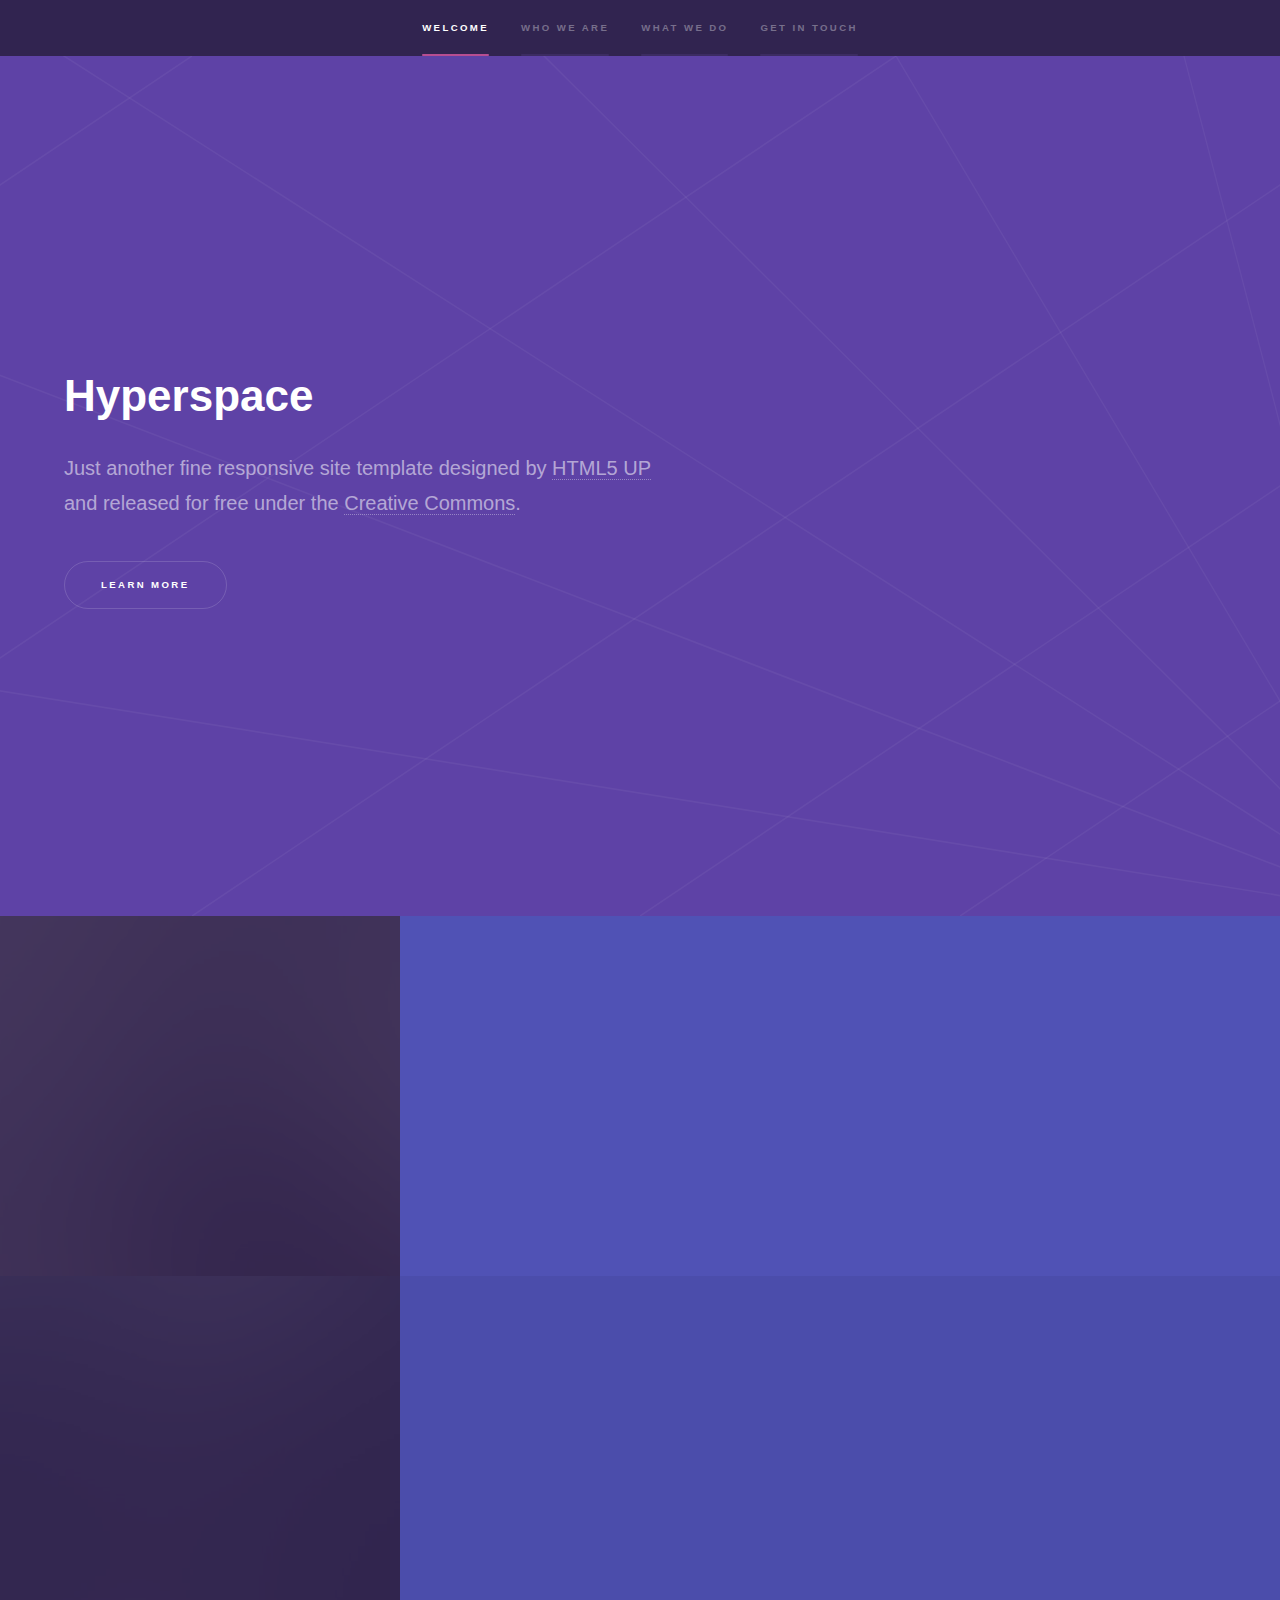
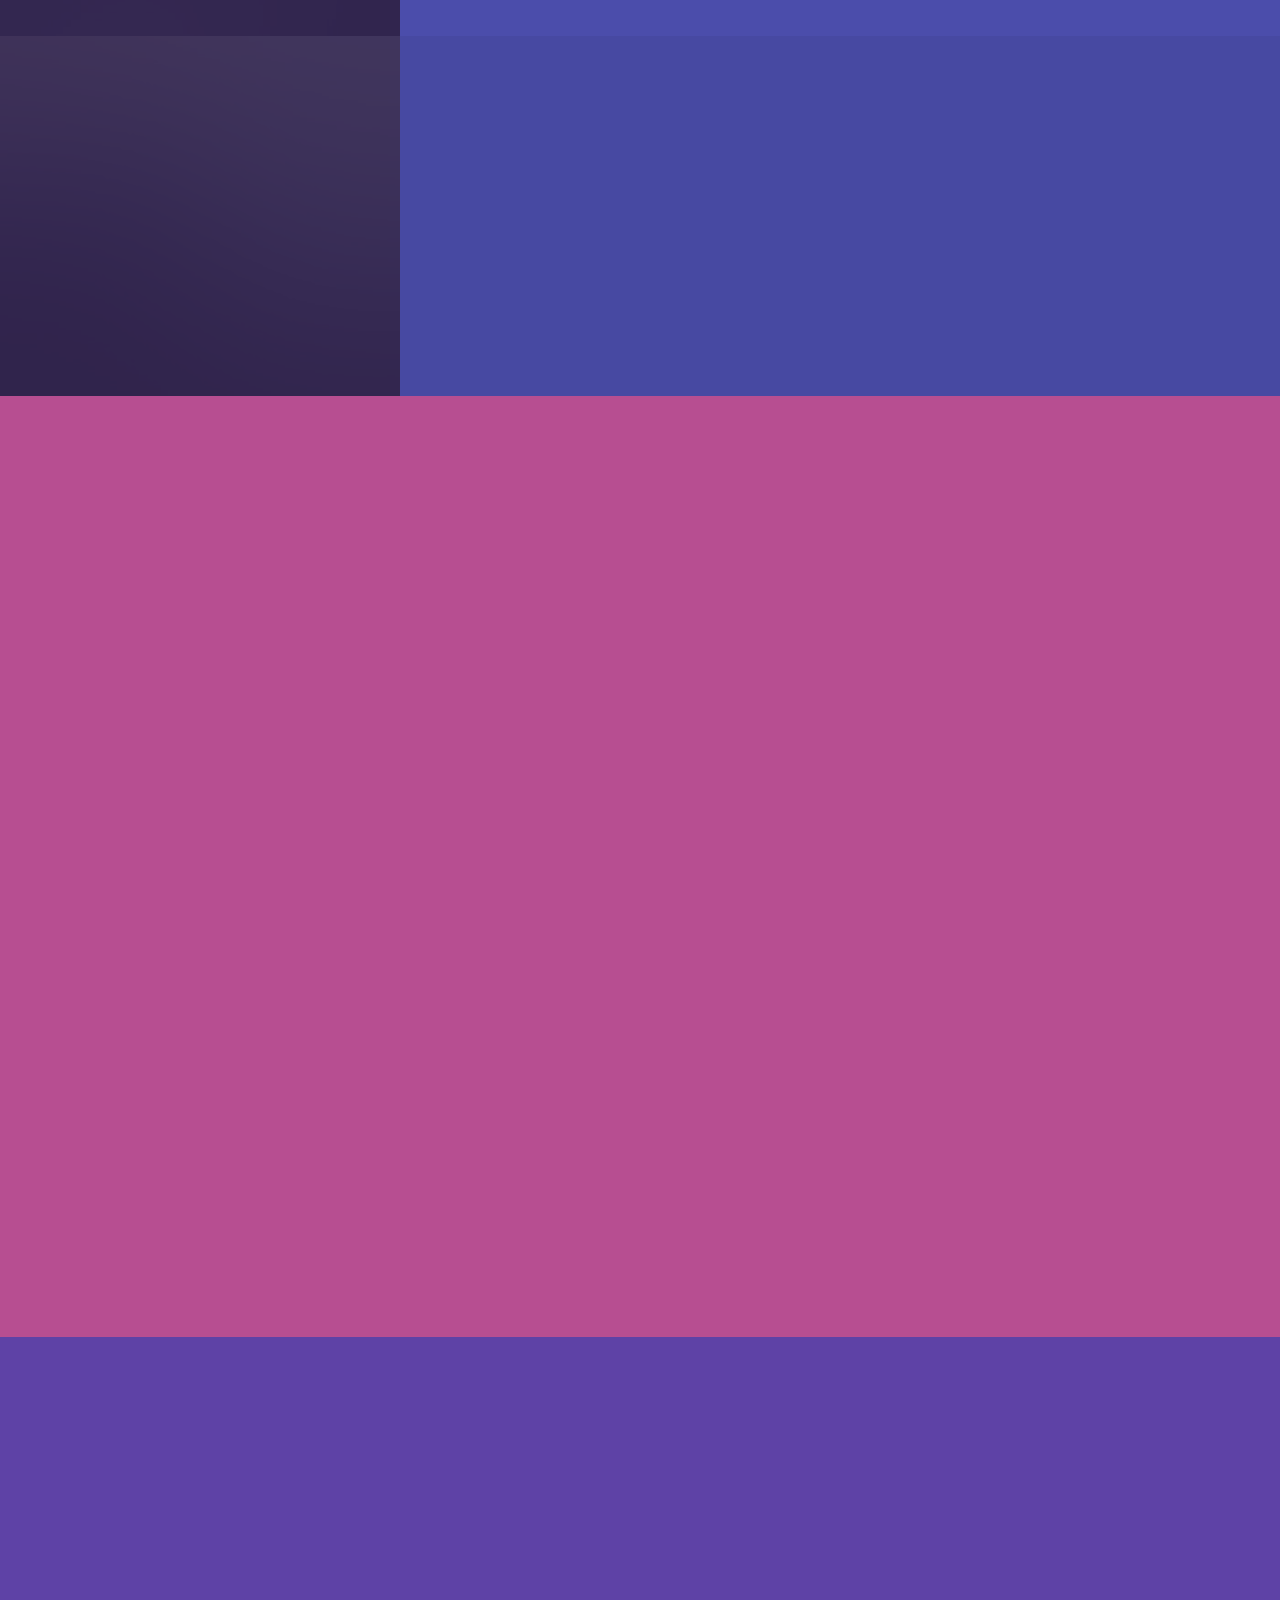
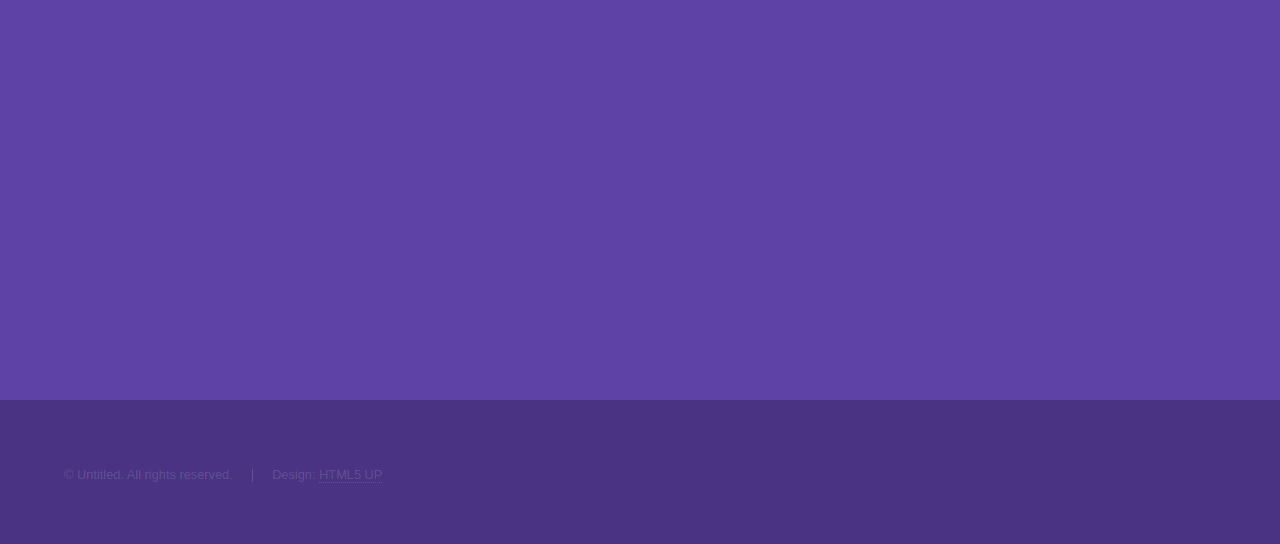
==== index.html @ a44cad5b "fist commit" ====
<!DOCTYPE HTML>
<!--
	Hyperspace by HTML5 UP
	html5up.net | @ajlkn
	Free for personal and commercial use under the CCA 3.0 license (html5up.net/license)
-->
<html>
	<head>
		<title>Hyperspace by HTML5 UP</title>
		<meta charset="utf-8" />
		<meta name="viewport" content="width=device-width, initial-scale=1, user-scalable=no" />
		<link rel="stylesheet" href="assets/css/main.css" />
		<noscript><link rel="stylesheet" href="assets/css/noscript.css" /></noscript>
	</head>
	<body class="is-preload">

		<!-- Sidebar -->
			<section id="sidebar">
				<div class="inner">
					<nav>
						<ul>
							<li><a href="#intro">Welcome</a></li>
							<li><a href="#one">Who we are</a></li>
							<li><a href="#two">What we do</a></li>
							<li><a href="#three">Get in touch</a></li>
						</ul>
					</nav>
				</div>
			</section>

		<!-- Wrapper -->
			<div id="wrapper">

				<!-- Intro -->
					<section id="intro" class="wrapper style1 fullscreen fade-up">
						<div class="inner">
							<h1>Hyperspace</h1>
							<p>Just another fine responsive site template designed by <a href="http://html5up.net">HTML5 UP</a><br />
							and released for free under the <a href="http://html5up.net/license">Creative Commons</a>.</p>
							<ul class="actions">
								<li><a href="#one" class="button scrolly">Learn more</a></li>
							</ul>
						</div>
					</section>

				<!-- One -->
					<section id="one" class="wrapper style2 spotlights">
						<section>
							<a href="#" class="image"><img src="images/pic01.jpg" alt="" data-position="center center" /></a>
							<div class="content">
								<div class="inner">
									<h2>Sed ipsum dolor</h2>
									<p>Phasellus convallis elit id ullamcorper pulvinar. Duis aliquam turpis mauris, eu ultricies erat malesuada quis. Aliquam dapibus.</p>
									<ul class="actions">
										<li><a href="generic.html" class="button">Learn more</a></li>
									</ul>
								</div>
							</div>
						</section>
						<section>
							<a href="#" class="image"><img src="images/pic02.jpg" alt="" data-position="top center" /></a>
							<div class="content">
								<div class="inner">
									<h2>Feugiat consequat</h2>
									<p>Phasellus convallis elit id ullamcorper pulvinar. Duis aliquam turpis mauris, eu ultricies erat malesuada quis. Aliquam dapibus.</p>
									<ul class="actions">
										<li><a href="generic.html" class="button">Learn more</a></li>
									</ul>
								</div>
							</div>
						</section>
						<section>
							<a href="#" class="image"><img src="images/pic03.jpg" alt="" data-position="25% 25%" /></a>
							<div class="content">
								<div class="inner">
									<h2>Ultricies aliquam</h2>
									<p>Phasellus convallis elit id ullamcorper pulvinar. Duis aliquam turpis mauris, eu ultricies erat malesuada quis. Aliquam dapibus.</p>
									<ul class="actions">
										<li><a href="generic.html" class="button">Learn more</a></li>
									</ul>
								</div>
							</div>
						</section>
					</section>

				<!-- Two -->
					<section id="two" class="wrapper style3 fade-up">
						<div class="inner">
							<h2>What we do</h2>
							<p>Phasellus convallis elit id ullamcorper pulvinar. Duis aliquam turpis mauris, eu ultricies erat malesuada quis. Aliquam dapibus, lacus eget hendrerit bibendum, urna est aliquam sem, sit amet imperdiet est velit quis lorem.</p>
							<div class="features">
								<section>
									<span class="icon solid major fa-code"></span>
									<h3>Lorem ipsum amet</h3>
									<p>Phasellus convallis elit id ullam corper amet et pulvinar. Duis aliquam turpis mauris, sed ultricies erat dapibus.</p>
								</section>
								<section>
									<span class="icon solid major fa-lock"></span>
									<h3>Aliquam sed nullam</h3>
									<p>Phasellus convallis elit id ullam corper amet et pulvinar. Duis aliquam turpis mauris, sed ultricies erat dapibus.</p>
								</section>
								<section>
									<span class="icon solid major fa-cog"></span>
									<h3>Sed erat ullam corper</h3>
									<p>Phasellus convallis elit id ullam corper amet et pulvinar. Duis aliquam turpis mauris, sed ultricies erat dapibus.</p>
								</section>
								<section>
									<span class="icon solid major fa-desktop"></span>
									<h3>Veroeros quis lorem</h3>
									<p>Phasellus convallis elit id ullam corper amet et pulvinar. Duis aliquam turpis mauris, sed ultricies erat dapibus.</p>
								</section>
								<section>
									<span class="icon solid major fa-link"></span>
									<h3>Urna quis bibendum</h3>
									<p>Phasellus convallis elit id ullam corper amet et pulvinar. Duis aliquam turpis mauris, sed ultricies erat dapibus.</p>
								</section>
								<section>
									<span class="icon major fa-gem"></span>
									<h3>Aliquam urna dapibus</h3>
									<p>Phasellus convallis elit id ullam corper amet et pulvinar. Duis aliquam turpis mauris, sed ultricies erat dapibus.</p>
								</section>
							</div>
							<ul class="actions">
								<li><a href="generic.html" class="button">Learn more</a></li>
							</ul>
						</div>
					</section>

				<!-- Three -->
					<section id="three" class="wrapper style1 fade-up">
						<div class="inner">
							<h2>Get in touch</h2>
							<p>Phasellus convallis elit id ullamcorper pulvinar. Duis aliquam turpis mauris, eu ultricies erat malesuada quis. Aliquam dapibus, lacus eget hendrerit bibendum, urna est aliquam sem, sit amet imperdiet est velit quis lorem.</p>
							<div class="split style1">
								<section>
									<form method="post" action="#">
										<div class="fields">
											<div class="field half">
												<label for="name">Name</label>
												<input type="text" name="name" id="name" />
											</div>
											<div class="field half">
												<label for="email">Email</label>
												<input type="text" name="email" id="email" />
											</div>
											<div class="field">
												<label for="message">Message</label>
												<textarea name="message" id="message" rows="5"></textarea>
											</div>
										</div>
										<ul class="actions">
											<li><a href="" class="button submit">Send Message</a></li>
										</ul>
									</form>
								</section>
								<section>
									<ul class="contact">
										<li>
											<h3>Address</h3>
											<span>12345 Somewhere Road #654<br />
											Nashville, TN 00000-0000<br />
											USA</span>
										</li>
										<li>
											<h3>Email</h3>
											<a href="#">user@untitled.tld</a>
										</li>
										<li>
											<h3>Phone</h3>
											<span>(000) 000-0000</span>
										</li>
										<li>
											<h3>Social</h3>
											<ul class="icons">
												<li><a href="#" class="icon brands fa-twitter"><span class="label">Twitter</span></a></li>
												<li><a href="#" class="icon brands fa-facebook-f"><span class="label">Facebook</span></a></li>
												<li><a href="#" class="icon brands fa-github"><span class="label">GitHub</span></a></li>
												<li><a href="#" class="icon brands fa-instagram"><span class="label">Instagram</span></a></li>
												<li><a href="#" class="icon brands fa-linkedin-in"><span class="label">LinkedIn</span></a></li>
											</ul>
										</li>
									</ul>
								</section>
							</div>
						</div>
					</section>

			</div>

		<!-- Footer -->
			<footer id="footer" class="wrapper style1-alt">
				<div class="inner">
					<ul class="menu">
						<li>&copy; Untitled. All rights reserved.</li><li>Design: <a href="http://html5up.net">HTML5 UP</a></li>
					</ul>
				</div>
			</footer>

		<!-- Scripts -->
			<script src="assets/js/jquery.min.js"></script>
			<script src="assets/js/jquery.scrollex.min.js"></script>
			<script src="assets/js/jquery.scrolly.min.js"></script>
			<script src="assets/js/browser.min.js"></script>
			<script src="assets/js/breakpoints.min.js"></script>
			<script src="assets/js/util.js"></script>
			<script src="assets/js/main.js"></script>

	</body>
</html>
---- assets/css/main.css ----
@import url(fontawesome-all.min.css);

/*
	Hyperspace by HTML5 UP
	html5up.net | @ajlkn
	Free for personal and commercial use under the CCA 3.0 license (html5up.net/license)
*/

html, body, div, span, applet, object,
iframe, h1, h2, h3, h4, h5, h6, p, blockquote,
pre, a, abbr, acronym, address, big, cite,
code, del, dfn, em, img, ins, kbd, q, s, samp,
small, strike, strong, sub, sup, tt, var, b,
u, i, center, dl, dt, dd, ol, ul, li, fieldset,
form, label, legend, table, caption, tbody,
tfoot, thead, tr, th, td, article, aside,
canvas, details, embed, figure, figcaption,
footer, header, hgroup, menu, nav, output, ruby,
section, summary, time, mark, audio, video {
	margin: 0;
	padding: 0;
	border: 0;
	font-size: 100%;
	font: inherit;
	vertical-align: baseline;}

article, aside, details, figcaption, figure,
footer, header, hgroup, menu, nav, section {
	display: block;}

body {
	line-height: 1;
}

ol, ul {
	list-style: none;
}

blockquote, q {
	quotes: none;
}

	blockquote:before, blockquote:after, q:before, q:after {
		content: '';
		content: none;
	}

table {
	border-collapse: collapse;
	border-spacing: 0;
}

body {
	-webkit-text-size-adjust: none;
}

mark {
	background-color: transparent;
	color: inherit;
}

input::-moz-focus-inner {
	border: 0;
	padding: 0;
}

input, select, textarea {
	-moz-appearance: none;
	-webkit-appearance: none;
	-ms-appearance: none;
	appearance: none;
}

/* Basic */

	@-ms-viewport {
		width: device-width;
	}

	body {
		-ms-overflow-style: scrollbar;
	}

	@media screen and (max-width: 480px) {

		html, body {
			min-width: 320px;
		}

	}

	html {
		box-sizing: border-box;
	}

	*, *:before, *:after {
		box-sizing: inherit;
	}

	body {
		background: #312450;
	}

		body.is-preload *, body.is-preload *:before, body.is-preload *:after {
			-moz-animation: none !important;
			-webkit-animation: none !important;
			-ms-animation: none !important;
			animation: none !important;
			-moz-transition: none !important;
			-webkit-transition: none !important;
			-ms-transition: none !important;
			transition: none !important;
		}

/* Type */

	body, input, select, textarea {
		color: rgba(255, 255, 255, 0.55);
		font-family: Arial, Helvetica, sans-serif;
		font-size: 16.5pt;
		font-weight: normal;
		line-height: 1.75;
	}

		@media screen and (max-width: 1680px) {

			body, input, select, textarea {
				font-size: 13pt;
			}

		}

		@media screen and (max-width: 1280px) {

			body, input, select, textarea {
				font-size: 12pt;
			}

		}

		@media screen and (max-width: 360px) {

			body, input, select, textarea {
				font-size: 11pt;
			}

		}

	a {
		-moz-transition: color 0.2s ease, border-bottom-color 0.2s ease;
		-webkit-transition: color 0.2s ease, border-bottom-color 0.2s ease;
		-ms-transition: color 0.2s ease, border-bottom-color 0.2s ease;
		transition: color 0.2s ease, border-bottom-color 0.2s ease;
		border-bottom: dotted 1px rgba(255, 255, 255, 0.35);
		color: inherit;
		text-decoration: none;
	}

		a:hover {
			border-bottom-color: transparent;
			color: #ffffff;
		}

	strong, b {
		color: #ffffff;
		font-weight: bold;
	}

	em, i {
		font-style: italic;
	}

	p {
		margin: 0 0 2em 0;
	}

	h1, h2, h3, h4, h5, h6 {
		color: #ffffff;
		font-weight: bold;
		line-height: 1.5;
		margin: 0 0 0.5em 0;
	}

		h1 a, h2 a, h3 a, h4 a, h5 a, h6 a {
			color: inherit;
			text-decoration: none;
		}

	h1 {
		font-size: 2.75em;
	}

		h1.major {
			margin: 0 0 1.3em 0;
			position: relative;
			padding-bottom: 0.35em;
		}

			h1.major:after {
				background-image: -moz-linear-gradient(to right, #5e42a6, #b74e91);
				background-image: -webkit-linear-gradient(to right, #5e42a6, #b74e91);
				background-image: -ms-linear-gradient(to right, #5e42a6, #b74e91);
				background-image: linear-gradient(to right, #5e42a6, #b74e91);
				-moz-transition: max-width 0.2s ease;
				-webkit-transition: max-width 0.2s ease;
				-ms-transition: max-width 0.2s ease;
				transition: max-width 0.2s ease;
				border-radius: 0.2em;
				bottom: 0;
				content: '';
				height: 0.05em;
				position: absolute;
				right: 0;
				width: 100%;
			}

	h2 {
		font-size: 1.75em;
	}

	h3 {
		font-size: 1.1em;
	}

	h4 {
		font-size: 1em;
	}

	h5 {
		font-size: 0.8em;
	}

	h6 {
		font-size: 0.6em;
	}

	@media screen and (max-width: 736px) {

		h1 {
			font-size: 2em;
		}

		h2 {
			font-size: 1.25em;
		}

		h3 {
			font-size: 1em;
		}

		h4 {
			font-size: 0.8em;
		}

		h5 {
			font-size: 0.6em;
		}

		h6 {
			font-size: 0.6em;
		}

	}

	sub {
		font-size: 0.8em;
		position: relative;
		top: 0.5em;
	}

	sup {
		font-size: 0.8em;
		position: relative;
		top: -0.5em;
	}

	blockquote {
		border-left: solid 4px rgba(255, 255, 255, 0.15);
		font-style: italic;
		margin: 0 0 2em 0;
		padding: 0.5em 0 0.5em 2em;
	}

	code {
		background: rgba(255, 255, 255, 0.05);
		border-radius: 0.25em;
		border: solid 1px rgba(255, 255, 255, 0.15);
		font-family: "Courier New", monospace;
		font-size: 0.9em;
		margin: 0 0.25em;
		padding: 0.25em 0.65em;
	}

	pre {
		-webkit-overflow-scrolling: touch;
		font-family: "Courier New", monospace;
		font-size: 0.9em;
		margin: 0 0 2em 0;
	}

		pre code {
			display: block;
			line-height: 1.75em;
			padding: 1em 1.5em;
			overflow-x: auto;
		}

	hr {
		border: 0;
		border-bottom: solid 1px rgba(255, 255, 255, 0.15);
		margin: 2em 0;
	}

		hr.major {
			margin: 3em 0;
		}

	.align-left {
		text-align: left;
	}

	.align-center {
		text-align: center;
	}

	.align-right {
		text-align: right;
	}

/* Row */

	.row {
		display: flex;
		flex-wrap: wrap;
		box-sizing: border-box;
		align-items: stretch;
	}

		.row > * {
			box-sizing: border-box;
		}

		.row.gtr-uniform > * > :last-child {
			margin-bottom: 0;
		}

		.row.aln-left {
			justify-content: flex-start;
		}

		.row.aln-center {
			justify-content: center;
		}

		.row.aln-right {
			justify-content: flex-end;
		}

		.row.aln-top {
			align-items: flex-start;
		}

		.row.aln-middle {
			align-items: center;
		}

		.row.aln-bottom {
			align-items: flex-end;
		}

		.row > .imp {
			order: -1;
		}

		.row > .col-1 {
			width: 8.33333%;
		}

		.row > .off-1 {
			margin-left: 8.33333%;
		}

		.row > .col-2 {
			width: 16.66667%;
		}

		.row > .off-2 {
			margin-left: 16.66667%;
		}

		.row > .col-3 {
			width: 25%;
		}

		.row > .off-3 {
			margin-left: 25%;
		}

		.row > .col-4 {
			width: 33.33333%;
		}

		.row > .off-4 {
			margin-left: 33.33333%;
		}

		.row > .col-5 {
			width: 41.66667%;
		}

		.row > .off-5 {
			margin-left: 41.66667%;
		}

		.row > .col-6 {
			width: 50%;
		}

		.row > .off-6 {
			margin-left: 50%;
		}

		.row > .col-7 {
			width: 58.33333%;
		}

		.row > .off-7 {
			margin-left: 58.33333%;
		}

		.row > .col-8 {
			width: 66.66667%;
		}

		.row > .off-8 {
			margin-left: 66.66667%;
		}

		.row > .col-9 {
			width: 75%;
		}

		.row > .off-9 {
			margin-left: 75%;
		}

		.row > .col-10 {
			width: 83.33333%;
		}

		.row > .off-10 {
			margin-left: 83.33333%;
		}

		.row > .col-11 {
			width: 91.66667%;
		}

		.row > .off-11 {
			margin-left: 91.66667%;
		}

		.row > .col-12 {
			width: 100%;
		}

		.row > .off-12 {
			margin-left: 100%;
		}

		.row.gtr-0 {
			margin-top: 0;
			margin-left: 0em;
		}

			.row.gtr-0 > * {
				padding: 0 0 0 0em;
			}

			.row.gtr-0.gtr-uniform {
				margin-top: 0em;
			}

				.row.gtr-0.gtr-uniform > * {
					padding-top: 0em;
				}

		.row.gtr-25 {
			margin-top: 0;
			margin-left: -0.375em;
		}

			.row.gtr-25 > * {
				padding: 0 0 0 0.375em;
			}

			.row.gtr-25.gtr-uniform {
				margin-top: -0.375em;
			}

				.row.gtr-25.gtr-uniform > * {
					padding-top: 0.375em;
				}

		.row.gtr-50 {
			margin-top: 0;
			margin-left: -0.75em;
		}

			.row.gtr-50 > * {
				padding: 0 0 0 0.75em;
			}

			.row.gtr-50.gtr-uniform {
				margin-top: -0.75em;
			}

				.row.gtr-50.gtr-uniform > * {
					padding-top: 0.75em;
				}

		.row {
			margin-top: 0;
			margin-left: -1.5em;
		}

			.row > * {
				padding: 0 0 0 1.5em;
			}

			.row.gtr-uniform {
				margin-top: -1.5em;
			}

				.row.gtr-uniform > * {
					padding-top: 1.5em;
				}

		.row.gtr-150 {
			margin-top: 0;
			margin-left: -2.25em;
		}

			.row.gtr-150 > * {
				padding: 0 0 0 2.25em;
			}

			.row.gtr-150.gtr-uniform {
				margin-top: -2.25em;
			}

				.row.gtr-150.gtr-uniform > * {
					padding-top: 2.25em;
				}

		.row.gtr-200 {
			margin-top: 0;
			margin-left: -3em;
		}

			.row.gtr-200 > * {
				padding: 0 0 0 3em;
			}

			.row.gtr-200.gtr-uniform {
				margin-top: -3em;
			}

				.row.gtr-200.gtr-uniform > * {
					padding-top: 3em;
				}

		@media screen and (max-width: 1680px) {

			.row {
				display: flex;
				flex-wrap: wrap;
				box-sizing: border-box;
				align-items: stretch;
			}

				.row > * {
					box-sizing: border-box;
				}

				.row.gtr-uniform > * > :last-child {
					margin-bottom: 0;
				}

				.row.aln-left {
					justify-content: flex-start;
				}

				.row.aln-center {
					justify-content: center;
				}

				.row.aln-right {
					justify-content: flex-end;
				}

				.row.aln-top {
					align-items: flex-start;
				}

				.row.aln-middle {
					align-items: center;
				}

				.row.aln-bottom {
					align-items: flex-end;
				}

				.row > .imp-xlarge {
					order: -1;
				}

				.row > .col-1-xlarge {
					width: 8.33333%;
				}

				.row > .off-1-xlarge {
					margin-left: 8.33333%;
				}

				.row > .col-2-xlarge {
					width: 16.66667%;
				}

				.row > .off-2-xlarge {
					margin-left: 16.66667%;
				}

				.row > .col-3-xlarge {
					width: 25%;
				}

				.row > .off-3-xlarge {
					margin-left: 25%;
				}

				.row > .col-4-xlarge {
					width: 33.33333%;
				}

				.row > .off-4-xlarge {
					margin-left: 33.33333%;
				}

				.row > .col-5-xlarge {
					width: 41.66667%;
				}

				.row > .off-5-xlarge {
					margin-left: 41.66667%;
				}

				.row > .col-6-xlarge {
					width: 50%;
				}

				.row > .off-6-xlarge {
					margin-left: 50%;
				}

				.row > .col-7-xlarge {
					width: 58.33333%;
				}

				.row > .off-7-xlarge {
					margin-left: 58.33333%;
				}

				.row > .col-8-xlarge {
					width: 66.66667%;
				}

				.row > .off-8-xlarge {
					margin-left: 66.66667%;
				}

				.row > .col-9-xlarge {
					width: 75%;
				}

				.row > .off-9-xlarge {
					margin-left: 75%;
				}

				.row > .col-10-xlarge {
					width: 83.33333%;
				}

				.row > .off-10-xlarge {
					margin-left: 83.33333%;
				}

				.row > .col-11-xlarge {
					width: 91.66667%;
				}

				.row > .off-11-xlarge {
					margin-left: 91.66667%;
				}

				.row > .col-12-xlarge {
					width: 100%;
				}

				.row > .off-12-xlarge {
					margin-left: 100%;
				}

				.row.gtr-0 {
					margin-top: 0;
					margin-left: 0em;
				}

					.row.gtr-0 > * {
						padding: 0 0 0 0em;
					}

					.row.gtr-0.gtr-uniform {
						margin-top: 0em;
					}

						.row.gtr-0.gtr-uniform > * {
							padding-top: 0em;
						}

				.row.gtr-25 {
					margin-top: 0;
					margin-left: -0.375em;
				}

					.row.gtr-25 > * {
						padding: 0 0 0 0.375em;
					}

					.row.gtr-25.gtr-uniform {
						margin-top: -0.375em;
					}

						.row.gtr-25.gtr-uniform > * {
							padding-top: 0.375em;
						}

				.row.gtr-50 {
					margin-top: 0;
					margin-left: -0.75em;
				}

					.row.gtr-50 > * {
						padding: 0 0 0 0.75em;
					}

					.row.gtr-50.gtr-uniform {
						margin-top: -0.75em;
					}

						.row.gtr-50.gtr-uniform > * {
							padding-top: 0.75em;
						}

				.row {
					margin-top: 0;
					margin-left: -1.5em;
				}

					.row > * {
						padding: 0 0 0 1.5em;
					}

					.row.gtr-uniform {
						margin-top: -1.5em;
					}

						.row.gtr-uniform > * {
							padding-top: 1.5em;
						}

				.row.gtr-150 {
					margin-top: 0;
					margin-left: -2.25em;
				}

					.row.gtr-150 > * {
						padding: 0 0 0 2.25em;
					}

					.row.gtr-150.gtr-uniform {
						margin-top: -2.25em;
					}

						.row.gtr-150.gtr-uniform > * {
							padding-top: 2.25em;
						}

				.row.gtr-200 {
					margin-top: 0;
					margin-left: -3em;
				}

					.row.gtr-200 > * {
						padding: 0 0 0 3em;
					}

					.row.gtr-200.gtr-uniform {
						margin-top: -3em;
					}

						.row.gtr-200.gtr-uniform > * {
							padding-top: 3em;
						}

		}

		@media screen and (max-width: 1280px) {

			.row {
				display: flex;
				flex-wrap: wrap;
				box-sizing: border-box;
				align-items: stretch;
			}

				.row > * {
					box-sizing: border-box;
				}

				.row.gtr-uniform > * > :last-child {
					margin-bottom: 0;
				}

				.row.aln-left {
					justify-content: flex-start;
				}

				.row.aln-center {
					justify-content: center;
				}

				.row.aln-right {
					justify-content: flex-end;
				}

				.row.aln-top {
					align-items: flex-start;
				}

				.row.aln-middle {
					align-items: center;
				}

				.row.aln-bottom {
					align-items: flex-end;
				}

				.row > .imp-large {
					order: -1;
				}

				.row > .col-1-large {
					width: 8.33333%;
				}

				.row > .off-1-large {
					margin-left: 8.33333%;
				}

				.row > .col-2-large {
					width: 16.66667%;
				}

				.row > .off-2-large {
					margin-left: 16.66667%;
				}

				.row > .col-3-large {
					width: 25%;
				}

				.row > .off-3-large {
					margin-left: 25%;
				}

				.row > .col-4-large {
					width: 33.33333%;
				}

				.row > .off-4-large {
					margin-left: 33.33333%;
				}

				.row > .col-5-large {
					width: 41.66667%;
				}

				.row > .off-5-large {
					margin-left: 41.66667%;
				}

				.row > .col-6-large {
					width: 50%;
				}

				.row > .off-6-large {
					margin-left: 50%;
				}

				.row > .col-7-large {
					width: 58.33333%;
				}

				.row > .off-7-large {
					margin-left: 58.33333%;
				}

				.row > .col-8-large {
					width: 66.66667%;
				}

				.row > .off-8-large {
					margin-left: 66.66667%;
				}

				.row > .col-9-large {
					width: 75%;
				}

				.row > .off-9-large {
					margin-left: 75%;
				}

				.row > .col-10-large {
					width: 83.33333%;
				}

				.row > .off-10-large {
					margin-left: 83.33333%;
				}

				.row > .col-11-large {
					width: 91.66667%;
				}

				.row > .off-11-large {
					margin-left: 91.66667%;
				}

				.row > .col-12-large {
					width: 100%;
				}

				.row > .off-12-large {
					margin-left: 100%;
				}

				.row.gtr-0 {
					margin-top: 0;
					margin-left: 0em;
				}

					.row.gtr-0 > * {
						padding: 0 0 0 0em;
					}

					.row.gtr-0.gtr-uniform {
						margin-top: 0em;
					}

						.row.gtr-0.gtr-uniform > * {
							padding-top: 0em;
						}

				.row.gtr-25 {
					margin-top: 0;
					margin-left: -0.375em;
				}

					.row.gtr-25 > * {
						padding: 0 0 0 0.375em;
					}

					.row.gtr-25.gtr-uniform {
						margin-top: -0.375em;
					}

						.row.gtr-25.gtr-uniform > * {
							padding-top: 0.375em;
						}

				.row.gtr-50 {
					margin-top: 0;
					margin-left: -0.75em;
				}

					.row.gtr-50 > * {
						padding: 0 0 0 0.75em;
					}

					.row.gtr-50.gtr-uniform {
						margin-top: -0.75em;
					}

						.row.gtr-50.gtr-uniform > * {
							padding-top: 0.75em;
						}

				.row {
					margin-top: 0;
					margin-left: -1.5em;
				}

					.row > * {
						padding: 0 0 0 1.5em;
					}

					.row.gtr-uniform {
						margin-top: -1.5em;
					}

						.row.gtr-uniform > * {
							padding-top: 1.5em;
						}

				.row.gtr-150 {
					margin-top: 0;
					margin-left: -2.25em;
				}

					.row.gtr-150 > * {
						padding: 0 0 0 2.25em;
					}

					.row.gtr-150.gtr-uniform {
						margin-top: -2.25em;
					}

						.row.gtr-150.gtr-uniform > * {
							padding-top: 2.25em;
						}

				.row.gtr-200 {
					margin-top: 0;
					margin-left: -3em;
				}

					.row.gtr-200 > * {
						padding: 0 0 0 3em;
					}

					.row.gtr-200.gtr-uniform {
						margin-top: -3em;
					}

						.row.gtr-200.gtr-uniform > * {
							padding-top: 3em;
						}

		}

		@media screen and (max-width: 980px) {

			.row {
				display: flex;
				flex-wrap: wrap;
				box-sizing: border-box;
				align-items: stretch;
			}

				.row > * {
					box-sizing: border-box;
				}

				.row.gtr-uniform > * > :last-child {
					margin-bottom: 0;
				}

				.row.aln-left {
					justify-content: flex-start;
				}

				.row.aln-center {
					justify-content: center;
				}

				.row.aln-right {
					justify-content: flex-end;
				}

				.row.aln-top {
					align-items: flex-start;
				}

				.row.aln-middle {
					align-items: center;
				}

				.row.aln-bottom {
					align-items: flex-end;
				}

				.row > .imp-medium {
					order: -1;
				}

				.row > .col-1-medium {
					width: 8.33333%;
				}

				.row > .off-1-medium {
					margin-left: 8.33333%;
				}

				.row > .col-2-medium {
					width: 16.66667%;
				}

				.row > .off-2-medium {
					margin-left: 16.66667%;
				}

				.row > .col-3-medium {
					width: 25%;
				}

				.row > .off-3-medium {
					margin-left: 25%;
				}

				.row > .col-4-medium {
					width: 33.33333%;
				}

				.row > .off-4-medium {
					margin-left: 33.33333%;
				}

				.row > .col-5-medium {
					width: 41.66667%;
				}

				.row > .off-5-medium {
					margin-left: 41.66667%;
				}

				.row > .col-6-medium {
					width: 50%;
				}

				.row > .off-6-medium {
					margin-left: 50%;
				}

				.row > .col-7-medium {
					width: 58.33333%;
				}

				.row > .off-7-medium {
					margin-left: 58.33333%;
				}

				.row > .col-8-medium {
					width: 66.66667%;
				}

				.row > .off-8-medium {
					margin-left: 66.66667%;
				}

				.row > .col-9-medium {
					width: 75%;
				}

				.row > .off-9-medium {
					margin-left: 75%;
				}

				.row > .col-10-medium {
					width: 83.33333%;
				}

				.row > .off-10-medium {
					margin-left: 83.33333%;
				}

				.row > .col-11-medium {
					width: 91.66667%;
				}

				.row > .off-11-medium {
					margin-left: 91.66667%;
				}

				.row > .col-12-medium {
					width: 100%;
				}

				.row > .off-12-medium {
					margin-left: 100%;
				}

				.row.gtr-0 {
					margin-top: 0;
					margin-left: 0em;
				}

					.row.gtr-0 > * {
						padding: 0 0 0 0em;
					}

					.row.gtr-0.gtr-uniform {
						margin-top: 0em;
					}

						.row.gtr-0.gtr-uniform > * {
							padding-top: 0em;
						}

				.row.gtr-25 {
					margin-top: 0;
					margin-left: -0.375em;
				}

					.row.gtr-25 > * {
						padding: 0 0 0 0.375em;
					}

					.row.gtr-25.gtr-uniform {
						margin-top: -0.375em;
					}

						.row.gtr-25.gtr-uniform > * {
							padding-top: 0.375em;
						}

				.row.gtr-50 {
					margin-top: 0;
					margin-left: -0.75em;
				}

					.row.gtr-50 > * {
						padding: 0 0 0 0.75em;
					}

					.row.gtr-50.gtr-uniform {
						margin-top: -0.75em;
					}

						.row.gtr-50.gtr-uniform > * {
							padding-top: 0.75em;
						}

				.row {
					margin-top: 0;
					margin-left: -1.5em;
				}

					.row > * {
						padding: 0 0 0 1.5em;
					}

					.row.gtr-uniform {
						margin-top: -1.5em;
					}

						.row.gtr-uniform > * {
							padding-top: 1.5em;
						}

				.row.gtr-150 {
					margin-top: 0;
					margin-left: -2.25em;
				}

					.row.gtr-150 > * {
						padding: 0 0 0 2.25em;
					}

					.row.gtr-150.gtr-uniform {
						margin-top: -2.25em;
					}

						.row.gtr-150.gtr-uniform > * {
							padding-top: 2.25em;
						}

				.row.gtr-200 {
					margin-top: 0;
					margin-left: -3em;
				}

					.row.gtr-200 > * {
						padding: 0 0 0 3em;
					}

					.row.gtr-200.gtr-uniform {
						margin-top: -3em;
					}

						.row.gtr-200.gtr-uniform > * {
							padding-top: 3em;
						}

		}

		@media screen and (max-width: 736px) {

			.row {
				display: flex;
				flex-wrap: wrap;
				box-sizing: border-box;
				align-items: stretch;
			}

				.row > * {
					box-sizing: border-box;
				}

				.row.gtr-uniform > * > :last-child {
					margin-bottom: 0;
				}

				.row.aln-left {
					justify-content: flex-start;
				}

				.row.aln-center {
					justify-content: center;
				}

				.row.aln-right {
					justify-content: flex-end;
				}

				.row.aln-top {
					align-items: flex-start;
				}

				.row.aln-middle {
					align-items: center;
				}

				.row.aln-bottom {
					align-items: flex-end;
				}

				.row > .imp-small {
					order: -1;
				}

				.row > .col-1-small {
					width: 8.33333%;
				}

				.row > .off-1-small {
					margin-left: 8.33333%;
				}

				.row > .col-2-small {
					width: 16.66667%;
				}

				.row > .off-2-small {
					margin-left: 16.66667%;
				}

				.row > .col-3-small {
					width: 25%;
				}

				.row > .off-3-small {
					margin-left: 25%;
				}

				.row > .col-4-small {
					width: 33.33333%;
				}

				.row > .off-4-small {
					margin-left: 33.33333%;
				}

				.row > .col-5-small {
					width: 41.66667%;
				}

				.row > .off-5-small {
					margin-left: 41.66667%;
				}

				.row > .col-6-small {
					width: 50%;
				}

				.row > .off-6-small {
					margin-left: 50%;
				}

				.row > .col-7-small {
					width: 58.33333%;
				}

				.row > .off-7-small {
					margin-left: 58.33333%;
				}

				.row > .col-8-small {
					width: 66.66667%;
				}

				.row > .off-8-small {
					margin-left: 66.66667%;
				}

				.row > .col-9-small {
					width: 75%;
				}

				.row > .off-9-small {
					margin-left: 75%;
				}

				.row > .col-10-small {
					width: 83.33333%;
				}

				.row > .off-10-small {
					margin-left: 83.33333%;
				}

				.row > .col-11-small {
					width: 91.66667%;
				}

				.row > .off-11-small {
					margin-left: 91.66667%;
				}

				.row > .col-12-small {
					width: 100%;
				}

				.row > .off-12-small {
					margin-left: 100%;
				}

				.row.gtr-0 {
					margin-top: 0;
					margin-left: 0em;
				}

					.row.gtr-0 > * {
						padding: 0 0 0 0em;
					}

					.row.gtr-0.gtr-uniform {
						margin-top: 0em;
					}

						.row.gtr-0.gtr-uniform > * {
							padding-top: 0em;
						}

				.row.gtr-25 {
					margin-top: 0;
					margin-left: -0.375em;
				}

					.row.gtr-25 > * {
						padding: 0 0 0 0.375em;
					}

					.row.gtr-25.gtr-uniform {
						margin-top: -0.375em;
					}

						.row.gtr-25.gtr-uniform > * {
							padding-top: 0.375em;
						}

				.row.gtr-50 {
					margin-top: 0;
					margin-left: -0.75em;
				}

					.row.gtr-50 > * {
						padding: 0 0 0 0.75em;
					}

					.row.gtr-50.gtr-uniform {
						margin-top: -0.75em;
					}

						.row.gtr-50.gtr-uniform > * {
							padding-top: 0.75em;
						}

				.row {
					margin-top: 0;
					margin-left: -1.5em;
				}

					.row > * {
						padding: 0 0 0 1.5em;
					}

					.row.gtr-uniform {
						margin-top: -1.5em;
					}

						.row.gtr-uniform > * {
							padding-top: 1.5em;
						}

				.row.gtr-150 {
					margin-top: 0;
					margin-left: -2.25em;
				}

					.row.gtr-150 > * {
						padding: 0 0 0 2.25em;
					}

					.row.gtr-150.gtr-uniform {
						margin-top: -2.25em;
					}

						.row.gtr-150.gtr-uniform > * {
							padding-top: 2.25em;
						}

				.row.gtr-200 {
					margin-top: 0;
					margin-left: -3em;
				}

					.row.gtr-200 > * {
						padding: 0 0 0 3em;
					}

					.row.gtr-200.gtr-uniform {
						margin-top: -3em;
					}

						.row.gtr-200.gtr-uniform > * {
							padding-top: 3em;
						}

		}

		@media screen and (max-width: 480px) {

			.row {
				display: flex;
				flex-wrap: wrap;
				box-sizing: border-box;
				align-items: stretch;
			}

				.row > * {
					box-sizing: border-box;
				}

				.row.gtr-uniform > * > :last-child {
					margin-bottom: 0;
				}

				.row.aln-left {
					justify-content: flex-start;
				}

				.row.aln-center {
					justify-content: center;
				}

				.row.aln-right {
					justify-content: flex-end;
				}

				.row.aln-top {
					align-items: flex-start;
				}

				.row.aln-middle {
					align-items: center;
				}

				.row.aln-bottom {
					align-items: flex-end;
				}

				.row > .imp-xsmall {
					order: -1;
				}

				.row > .col-1-xsmall {
					width: 8.33333%;
				}

				.row > .off-1-xsmall {
					margin-left: 8.33333%;
				}

				.row > .col-2-xsmall {
					width: 16.66667%;
				}

				.row > .off-2-xsmall {
					margin-left: 16.66667%;
				}

				.row > .col-3-xsmall {
					width: 25%;
				}

				.row > .off-3-xsmall {
					margin-left: 25%;
				}

				.row > .col-4-xsmall {
					width: 33.33333%;
				}

				.row > .off-4-xsmall {
					margin-left: 33.33333%;
				}

				.row > .col-5-xsmall {
					width: 41.66667%;
				}

				.row > .off-5-xsmall {
					margin-left: 41.66667%;
				}

				.row > .col-6-xsmall {
					width: 50%;
				}

				.row > .off-6-xsmall {
					margin-left: 50%;
				}

				.row > .col-7-xsmall {
					width: 58.33333%;
				}

				.row > .off-7-xsmall {
					margin-left: 58.33333%;
				}

				.row > .col-8-xsmall {
					width: 66.66667%;
				}

				.row > .off-8-xsmall {
					margin-left: 66.66667%;
				}

				.row > .col-9-xsmall {
					width: 75%;
				}

				.row > .off-9-xsmall {
					margin-left: 75%;
				}

				.row > .col-10-xsmall {
					width: 83.33333%;
				}

				.row > .off-10-xsmall {
					margin-left: 83.33333%;
				}

				.row > .col-11-xsmall {
					width: 91.66667%;
				}

				.row > .off-11-xsmall {
					margin-left: 91.66667%;
				}

				.row > .col-12-xsmall {
					width: 100%;
				}

				.row > .off-12-xsmall {
					margin-left: 100%;
				}

				.row.gtr-0 {
					margin-top: 0;
					margin-left: 0em;
				}

					.row.gtr-0 > * {
						padding: 0 0 0 0em;
					}

					.row.gtr-0.gtr-uniform {
						margin-top: 0em;
					}

						.row.gtr-0.gtr-uniform > * {
							padding-top: 0em;
						}

				.row.gtr-25 {
					margin-top: 0;
					margin-left: -0.375em;
				}

					.row.gtr-25 > * {
						padding: 0 0 0 0.375em;
					}

					.row.gtr-25.gtr-uniform {
						margin-top: -0.375em;
					}

						.row.gtr-25.gtr-uniform > * {
							padding-top: 0.375em;
						}

				.row.gtr-50 {
					margin-top: 0;
					margin-left: -0.75em;
				}

					.row.gtr-50 > * {
						padding: 0 0 0 0.75em;
					}

					.row.gtr-50.gtr-uniform {
						margin-top: -0.75em;
					}

						.row.gtr-50.gtr-uniform > * {
							padding-top: 0.75em;
						}

				.row {
					margin-top: 0;
					margin-left: -1.5em;
				}

					.row > * {
						padding: 0 0 0 1.5em;
					}

					.row.gtr-uniform {
						margin-top: -1.5em;
					}

						.row.gtr-uniform > * {
							padding-top: 1.5em;
						}

				.row.gtr-150 {
					margin-top: 0;
					margin-left: -2.25em;
				}

					.row.gtr-150 > * {
						padding: 0 0 0 2.25em;
					}

					.row.gtr-150.gtr-uniform {
						margin-top: -2.25em;
					}

						.row.gtr-150.gtr-uniform > * {
							padding-top: 2.25em;
						}

				.row.gtr-200 {
					margin-top: 0;
					margin-left: -3em;
				}

					.row.gtr-200 > * {
						padding: 0 0 0 3em;
					}

					.row.gtr-200.gtr-uniform {
						margin-top: -3em;
					}

						.row.gtr-200.gtr-uniform > * {
							padding-top: 3em;
						}

		}

/* Box */

	.box {
		border-radius: 0.25em;
		border: solid 1px rgba(255, 255, 255, 0.15);
		margin-bottom: 2em;
		padding: 1.5em;
	}

		.box > :last-child,
		.box > :last-child > :last-child,
		.box > :last-child > :last-child > :last-child {
			margin-bottom: 0;
		}

		.box.alt {
			border: 0;
			border-radius: 0;
			padding: 0;
		}

/* Button */

	input[type="submit"],
	input[type="reset"],
	input[type="button"],
	button,
	.button {
		-moz-appearance: none;
		-webkit-appearance: none;
		-ms-appearance: none;
		appearance: none;
		-moz-transition: border-color 0.2s ease;
		-webkit-transition: border-color 0.2s ease;
		-ms-transition: border-color 0.2s ease;
		transition: border-color 0.2s ease;
		background-color: transparent;
		border: solid 1px !important;
		border-color: rgba(255, 255, 255, 0.15) !important;
		border-radius: 3em;
		color: #ffffff !important;
		cursor: pointer;
		display: inline-block;
		font-size: 0.6em;
		font-weight: bold;
		height: calc(4.75em + 2px);
		letter-spacing: 0.25em;
		line-height: 4.75em;
		outline: 0;
		padding: 0 3.75em;
		position: relative;
		text-align: center;
		text-decoration: none;
		text-transform: uppercase;
		white-space: nowrap;
	}

		input[type="submit"]:after,
		input[type="reset"]:after,
		input[type="button"]:after,
		button:after,
		.button:after {
			-moz-transform: scale(0.25);
			-webkit-transform: scale(0.25);
			-ms-transform: scale(0.25);
			transform: scale(0.25);
			pointer-events: none;
			-moz-transition: opacity 0.2s ease, -moz-transform 0.2s ease;
			-webkit-transition: opacity 0.2s ease, -webkit-transform 0.2s ease;
			-ms-transition: opacity 0.2s ease, -ms-transform 0.2s ease;
			transition: opacity 0.2s ease, transform 0.2s ease;
			background: #ffffff;
			border-radius: 3em;
			content: '';
			height: 100%;
			left: 0;
			opacity: 0;
			position: absolute;
			top: 0;
			width: 100%;
		}

		input[type="submit"].icon:before,
		input[type="reset"].icon:before,
		input[type="button"].icon:before,
		button.icon:before,
		.button.icon:before {
			margin-right: 0.75em;
		}

		input[type="submit"].fit,
		input[type="reset"].fit,
		input[type="button"].fit,
		button.fit,
		.button.fit {
			width: 100%;
		}

		input[type="submit"].small,
		input[type="reset"].small,
		input[type="button"].small,
		button.small,
		.button.small {
			font-size: 0.4em;
		}

		input[type="submit"].large,
		input[type="reset"].large,
		input[type="button"].large,
		button.large,
		.button.large {
			font-size: 0.8em;
		}

		input[type="submit"].primary,
		input[type="reset"].primary,
		input[type="button"].primary,
		button.primary,
		.button.primary {
			background-color: #ffffff;
			color: #312450 !important;
		}

			input[type="submit"].primary:after,
			input[type="reset"].primary:after,
			input[type="button"].primary:after,
			button.primary:after,
			.button.primary:after {
				display: none;
			}

		input[type="submit"].disabled, input[type="submit"]:disabled,
		input[type="reset"].disabled,
		input[type="reset"]:disabled,
		input[type="button"].disabled,
		input[type="button"]:disabled,
		button.disabled,
		button:disabled,
		.button.disabled,
		.button:disabled {
			cursor: default;
			opacity: 0.5;
			pointer-events: none;
		}

		input[type="submit"]:hover,
		input[type="reset"]:hover,
		input[type="button"]:hover,
		button:hover,
		.button:hover {
			border-color: rgba(255, 255, 255, 0.55) !important;
		}

			input[type="submit"]:hover:after,
			input[type="reset"]:hover:after,
			input[type="button"]:hover:after,
			button:hover:after,
			.button:hover:after {
				opacity: 0.05;
				-moz-transform: scale(1);
				-webkit-transform: scale(1);
				-ms-transform: scale(1);
				transform: scale(1);
			}

			input[type="submit"]:hover:active,
			input[type="reset"]:hover:active,
			input[type="button"]:hover:active,
			button:hover:active,
			.button:hover:active {
				border-color: #ffffff !important;
			}

				input[type="submit"]:hover:active:after,
				input[type="reset"]:hover:active:after,
				input[type="button"]:hover:active:after,
				button:hover:active:after,
				.button:hover:active:after {
					opacity: 0.1;
				}

/* Features */

	.features {
		display: -moz-flex;
		display: -webkit-flex;
		display: -ms-flex;
		display: flex;
		-moz-flex-wrap: wrap;
		-webkit-flex-wrap: wrap;
		-ms-flex-wrap: wrap;
		flex-wrap: wrap;
		border-radius: 0.25em;
		border: solid 1px rgba(255, 255, 255, 0.15);
		background: rgba(255, 255, 255, 0.05);
		margin: 0 0 2em 0;
	}

		.features section {
			padding: 3.5em 3em 1em 7em ;
			width: 50%;
			border-top: solid 1px rgba(255, 255, 255, 0.15);
			position: relative;
		}

			.features section:nth-child(-n + 2) {
				border-top-width: 0;
			}

			.features section:nth-child(2n) {
				border-left: solid 1px rgba(255, 255, 255, 0.15);
			}

			.features section .icon {
				-moz-transition: opacity 0.5s ease, -moz-transform 0.5s ease;
				-webkit-transition: opacity 0.5s ease, -webkit-transform 0.5s ease;
				-ms-transition: opacity 0.5s ease, -ms-transform 0.5s ease;
				transition: opacity 0.5s ease, transform 0.5s ease;
				-moz-transition-delay: 1s;
				-webkit-transition-delay: 1s;
				-ms-transition-delay: 1s;
				transition-delay: 1s;
				-moz-transform: scale(1);
				-webkit-transform: scale(1);
				-ms-transform: scale(1);
				transform: scale(1);
				position: absolute;
				left: 3em;
				top: 3em;
				opacity: 1;
			}

			.features section:nth-child(1) .icon {
				-moz-transition-delay: 0.15s;
				-webkit-transition-delay: 0.15s;
				-ms-transition-delay: 0.15s;
				transition-delay: 0.15s;
			}

			.features section:nth-child(2) .icon {
				-moz-transition-delay: 0.3s;
				-webkit-transition-delay: 0.3s;
				-ms-transition-delay: 0.3s;
				transition-delay: 0.3s;
			}

			.features section:nth-child(3) .icon {
				-moz-transition-delay: 0.45s;
				-webkit-transition-delay: 0.45s;
				-ms-transition-delay: 0.45s;
				transition-delay: 0.45s;
			}

			.features section:nth-child(4) .icon {
				-moz-transition-delay: 0.6s;
				-webkit-transition-delay: 0.6s;
				-ms-transition-delay: 0.6s;
				transition-delay: 0.6s;
			}

			.features section:nth-child(5) .icon {
				-moz-transition-delay: 0.75s;
				-webkit-transition-delay: 0.75s;
				-ms-transition-delay: 0.75s;
				transition-delay: 0.75s;
			}

			.features section:nth-child(6) .icon {
				-moz-transition-delay: 0.9s;
				-webkit-transition-delay: 0.9s;
				-ms-transition-delay: 0.9s;
				transition-delay: 0.9s;
			}

			.features section:nth-child(7) .icon {
				-moz-transition-delay: 1.05s;
				-webkit-transition-delay: 1.05s;
				-ms-transition-delay: 1.05s;
				transition-delay: 1.05s;
			}

			.features section:nth-child(8) .icon {
				-moz-transition-delay: 1.2s;
				-webkit-transition-delay: 1.2s;
				-ms-transition-delay: 1.2s;
				transition-delay: 1.2s;
			}

			.features section:nth-child(9) .icon {
				-moz-transition-delay: 1.35s;
				-webkit-transition-delay: 1.35s;
				-ms-transition-delay: 1.35s;
				transition-delay: 1.35s;
			}

			.features section:nth-child(10) .icon {
				-moz-transition-delay: 1.5s;
				-webkit-transition-delay: 1.5s;
				-ms-transition-delay: 1.5s;
				transition-delay: 1.5s;
			}

			.features section:nth-child(11) .icon {
				-moz-transition-delay: 1.65s;
				-webkit-transition-delay: 1.65s;
				-ms-transition-delay: 1.65s;
				transition-delay: 1.65s;
			}

			.features section:nth-child(12) .icon {
				-moz-transition-delay: 1.8s;
				-webkit-transition-delay: 1.8s;
				-ms-transition-delay: 1.8s;
				transition-delay: 1.8s;
			}

			.features section:nth-child(13) .icon {
				-moz-transition-delay: 1.95s;
				-webkit-transition-delay: 1.95s;
				-ms-transition-delay: 1.95s;
				transition-delay: 1.95s;
			}

			.features section:nth-child(14) .icon {
				-moz-transition-delay: 2.1s;
				-webkit-transition-delay: 2.1s;
				-ms-transition-delay: 2.1s;
				transition-delay: 2.1s;
			}

			.features section:nth-child(15) .icon {
				-moz-transition-delay: 2.25s;
				-webkit-transition-delay: 2.25s;
				-ms-transition-delay: 2.25s;
				transition-delay: 2.25s;
			}

			.features section:nth-child(16) .icon {
				-moz-transition-delay: 2.4s;
				-webkit-transition-delay: 2.4s;
				-ms-transition-delay: 2.4s;
				transition-delay: 2.4s;
			}

			.features section:nth-child(17) .icon {
				-moz-transition-delay: 2.55s;
				-webkit-transition-delay: 2.55s;
				-ms-transition-delay: 2.55s;
				transition-delay: 2.55s;
			}

			.features section:nth-child(18) .icon {
				-moz-transition-delay: 2.7s;
				-webkit-transition-delay: 2.7s;
				-ms-transition-delay: 2.7s;
				transition-delay: 2.7s;
			}

			.features section:nth-child(19) .icon {
				-moz-transition-delay: 2.85s;
				-webkit-transition-delay: 2.85s;
				-ms-transition-delay: 2.85s;
				transition-delay: 2.85s;
			}

			.features section:nth-child(20) .icon {
				-moz-transition-delay: 3s;
				-webkit-transition-delay: 3s;
				-ms-transition-delay: 3s;
				transition-delay: 3s;
			}

		.features.inactive section .icon {
			-moz-transform: scale(0.5);
			-webkit-transform: scale(0.5);
			-ms-transform: scale(0.5);
			transform: scale(0.5);
			opacity: 0;
		}

		@media screen and (max-width: 980px) {

			.features {
				display: block;
			}

				.features section {
					border-top-width: 1px !important;
					border-left-width: 0 !important;
					width: 100%;
				}

					.features section:first-child {
						border-top-width: 0 !important;
					}

		}

		@media screen and (max-width: 736px) {

			.features section {
				padding: 2.5em 1.5em 0.1em 5.5em ;
			}

				.features section .icon {
					left: 1.5em;
					top: 2em;
				}

		}

		@media screen and (max-width: 480px) {

			.features section {
				padding: 2em 1.5em 0.1em 1.5em ;
			}

				.features section .icon {
					left: 0;
					position: relative;
					top: 0;
				}

		}

/* Form */

	form {
		margin: 0 0 2em 0;
	}

		form > :last-child {
			margin-bottom: 0;
		}

		form > .fields {
			display: -moz-flex;
			display: -webkit-flex;
			display: -ms-flex;
			display: flex;
			-moz-flex-wrap: wrap;
			-webkit-flex-wrap: wrap;
			-ms-flex-wrap: wrap;
			flex-wrap: wrap;
			width: calc(100% + 3em);
			margin: -1.5em 0 2em -1.5em;
		}

			form > .fields > .field {
				-moz-flex-grow: 0;
				-webkit-flex-grow: 0;
				-ms-flex-grow: 0;
				flex-grow: 0;
				-moz-flex-shrink: 0;
				-webkit-flex-shrink: 0;
				-ms-flex-shrink: 0;
				flex-shrink: 0;
				padding: 1.5em 0 0 1.5em;
				width: calc(100% - 1.5em);
			}

				form > .fields > .field.half {
					width: calc(50% - 0.75em);
				}

				form > .fields > .field.third {
					width: calc(100%/3 - 0.5em);
				}

				form > .fields > .field.quarter {
					width: calc(25% - 0.375em);
				}

		@media screen and (max-width: 480px) {

			form > .fields {
				width: calc(100% + 3em);
				margin: -1.5em 0 2em -1.5em;
			}

				form > .fields > .field {
					padding: 1.5em 0 0 1.5em;
					width: calc(100% - 1.5em);
				}

					form > .fields > .field.half {
						width: calc(100% - 1.5em);
					}

					form > .fields > .field.third {
						width: calc(100% - 1.5em);
					}

					form > .fields > .field.quarter {
						width: calc(100% - 1.5em);
					}

		}

	label {
		color: #ffffff;
		font-weight: bold;
		line-height: 1.5;
		margin: 0 0 0.7em 0;
		display: block;
		font-size: 1.1em;
	}

	input[type="text"],
	input[type="password"],
	input[type="email"],
	input[type="tel"],
	select,
	textarea {
		-moz-appearance: none;
		-webkit-appearance: none;
		-ms-appearance: none;
		appearance: none;
		background: rgba(255, 255, 255, 0.05);
		border-radius: 0.25em;
		border: none;
		border: solid 1px rgba(255, 255, 255, 0.15);
		color: inherit;
		display: block;
		outline: 0;
		padding: 0 1em;
		text-decoration: none;
		width: 100%;
	}

		input[type="text"]:invalid,
		input[type="password"]:invalid,
		input[type="email"]:invalid,
		input[type="tel"]:invalid,
		select:invalid,
		textarea:invalid {
			box-shadow: none;
		}

		input[type="text"]:focus,
		input[type="password"]:focus,
		input[type="email"]:focus,
		input[type="tel"]:focus,
		select:focus,
		textarea:focus {
			border-color: #ffffff;
			box-shadow: 0 0 0 1px #ffffff;
		}

	select {
		background-image: url("data:image/svg+xml;charset=utf8,%3Csvg xmlns='http://www.w3.org/2000/svg' width='40' height='40' preserveAspectRatio='none' viewBox='0 0 40 40'%3E%3Cpath d='M9.4,12.3l10.4,10.4l10.4-10.4c0.2-0.2,0.5-0.4,0.9-0.4c0.3,0,0.6,0.1,0.9,0.4l3.3,3.3c0.2,0.2,0.4,0.5,0.4,0.9 c0,0.4-0.1,0.6-0.4,0.9L20.7,31.9c-0.2,0.2-0.5,0.4-0.9,0.4c-0.3,0-0.6-0.1-0.9-0.4L4.3,17.3c-0.2-0.2-0.4-0.5-0.4-0.9 c0-0.4,0.1-0.6,0.4-0.9l3.3-3.3c0.2-0.2,0.5-0.4,0.9-0.4S9.1,12.1,9.4,12.3z' fill='rgba(255, 255, 255, 0.15)' /%3E%3C/svg%3E");
		background-size: 1.25rem;
		background-repeat: no-repeat;
		background-position: calc(100% - 1rem) center;
		height: 2.75em;
		padding-right: 2.75em;
		text-overflow: ellipsis;
	}

		select option {
			color: #ffffff;
			background: #312450;
		}

		select:focus::-ms-value {
			background-color: transparent;
		}

		select::-ms-expand {
			display: none;
		}

	input[type="text"],
	input[type="password"],
	input[type="email"],
	select {
		height: 2.75em;
	}

	textarea {
		padding: 0.75em 1em;
	}

		body.is-ie textarea {
			min-height: 10em;
		}

	input[type="checkbox"],
	input[type="radio"] {
		-moz-appearance: none;
		-webkit-appearance: none;
		-ms-appearance: none;
		appearance: none;
		display: block;
		float: left;
		margin-right: -2em;
		opacity: 0;
		width: 1em;
		z-index: -1;
	}

		input[type="checkbox"] + label,
		input[type="radio"] + label {
			text-decoration: none;
			color: rgba(255, 255, 255, 0.55);
			cursor: pointer;
			display: inline-block;
			font-size: 1em;
			font-weight: normal;
			padding-left: 2.4em;
			padding-right: 0.75em;
			position: relative;
		}

			input[type="checkbox"] + label:before,
			input[type="radio"] + label:before {
				-moz-osx-font-smoothing: grayscale;
				-webkit-font-smoothing: antialiased;
				display: inline-block;
				font-style: normal;
				font-variant: normal;
				text-rendering: auto;
				line-height: 1;
				text-transform: none !important;
				font-family: 'Font Awesome 5 Free';
				font-weight: 900;
			}

			input[type="checkbox"] + label:before,
			input[type="radio"] + label:before {
				background: rgba(255, 255, 255, 0.05);
				border-radius: 0.25em;
				border: solid 1px rgba(255, 255, 255, 0.15);
				content: '';
				display: inline-block;
				font-size: 0.8em;
				height: 2.0625em;
				left: 0;
				line-height: 2.0625em;
				position: absolute;
				text-align: center;
				top: 0;
				width: 2.0625em;
			}

		input[type="checkbox"]:checked + label:before,
		input[type="radio"]:checked + label:before {
			background: #ffffff;
			border-color: #ffffff;
			color: #b74e91;
			content: '\f00c';
		}

		input[type="checkbox"]:focus + label:before,
		input[type="radio"]:focus + label:before {
			border-color: #ffffff;
			box-shadow: 0 0 0 1px #ffffff;
		}

	input[type="checkbox"] + label:before {
		border-radius: 0.25em;
	}

	input[type="radio"] + label:before {
		border-radius: 100%;
	}

	::-webkit-input-placeholder {
		color: rgba(255, 255, 255, 0.35) !important;
		opacity: 1.0;
	}

	:-moz-placeholder {
		color: rgba(255, 255, 255, 0.35) !important;
		opacity: 1.0;
	}

	::-moz-placeholder {
		color: rgba(255, 255, 255, 0.35) !important;
		opacity: 1.0;
	}

	:-ms-input-placeholder {
		color: rgba(255, 255, 255, 0.35) !important;
		opacity: 1.0;
	}

/* Icon */

	.icon {
		text-decoration: none;
		border-bottom: none;
		position: relative;
	}

		.icon:before {
			-moz-osx-font-smoothing: grayscale;
			-webkit-font-smoothing: antialiased;
			display: inline-block;
			font-style: normal;
			font-variant: normal;
			text-rendering: auto;
			line-height: 1;
			text-transform: none !important;
			font-family: 'Font Awesome 5 Free';
			font-weight: 400;
		}

		.icon > .label {
			display: none;
		}

		.icon:before {
			line-height: inherit;
		}

		.icon.solid:before {
			font-weight: 900;
		}

		.icon.brands:before {
			font-family: 'Font Awesome 5 Brands';
		}

		.icon.major {
			width: 2.5em;
			height: 2.5em;
			display: block;
			background: #ffffff;
			border-radius: 100%;
			color: #312450;
			text-align: center;
			line-height: 2.5em;
			margin: 0 0 1.3em 0;
		}

			.icon.major:before {
				font-size: 1.25em;
			}

				.wrapper.style1 .icon.major:before {
					color: #5e42a6;
				}

				.wrapper.style1-alt .icon.major:before {
					color: #493382;
				}

				.wrapper.style2 .icon.major:before {
					color: #5052b5;
				}

				.wrapper.style2-alt .icon.major:before {
					color: #3e4094;
				}

				.wrapper.style3 .icon.major:before {
					color: #b74e91;
				}

				.wrapper.style3-alt .icon.major:before {
					color: #953d75;
				}

/* Image */

	.image {
		border-radius: 0.25em;
		border: 0;
		display: inline-block;
		position: relative;
	}

		.image img {
			border-radius: 0.25em;
			display: block;
		}

		.image.left, .image.right {
			max-width: 40%;
		}

			.image.left img, .image.right img {
				width: 100%;
			}

		.image.left {
			float: left;
			margin: 0 1.5em 1em 0;
			top: 0.25em;
		}

		.image.right {
			float: right;
			margin: 0 0 1em 1.5em;
			top: 0.25em;
		}

		.image.fit {
			display: block;
			margin: 0 0 2em 0;
			width: 100%;
		}

			.image.fit img {
				width: 100%;
			}

		.image.main {
			display: block;
			margin: 0 0 3em 0;
			width: 100%;
		}

			.image.main img {
				width: 100%;
			}

/* List */

	ol {
		list-style: decimal;
		margin: 0 0 2em 0;
		padding-left: 1.25em;
	}

		ol li {
			padding-left: 0.25em;
		}

	ul {
		list-style: disc;
		margin: 0 0 2em 0;
		padding-left: 1em;
	}

		ul li {
			padding-left: 0.5em;
		}

		ul.alt {
			list-style: none;
			padding-left: 0;
		}

			ul.alt li {
				border-top: solid 1px rgba(255, 255, 255, 0.15);
				padding: 0.5em 0;
			}

				ul.alt li:first-child {
					border-top: 0;
					padding-top: 0;
				}

	dl {
		margin: 0 0 2em 0;
	}

		dl dt {
			display: block;
			font-weight: bold;
			margin: 0 0 1em 0;
		}

		dl dd {
			margin-left: 2em;
		}

/* Actions */

	ul.actions {
		display: -moz-flex;
		display: -webkit-flex;
		display: -ms-flex;
		display: flex;
		cursor: default;
		list-style: none;
		margin-left: -1em;
		padding-left: 0;
	}

		ul.actions li {
			padding: 0 0 0 1em;
			vertical-align: middle;
		}

		ul.actions.special {
			-moz-justify-content: center;
			-webkit-justify-content: center;
			-ms-justify-content: center;
			justify-content: center;
			width: 100%;
			margin-left: 0;
		}

			ul.actions.special li:first-child {
				padding-left: 0;
			}

		ul.actions.stacked {
			-moz-flex-direction: column;
			-webkit-flex-direction: column;
			-ms-flex-direction: column;
			flex-direction: column;
			margin-left: 0;
		}

			ul.actions.stacked li {
				padding: 1.3em 0 0 0;
			}

				ul.actions.stacked li:first-child {
					padding-top: 0;
				}

		ul.actions.fit {
			width: calc(100% + 1em);
		}

			ul.actions.fit li {
				-moz-flex-grow: 1;
				-webkit-flex-grow: 1;
				-ms-flex-grow: 1;
				flex-grow: 1;
				-moz-flex-shrink: 1;
				-webkit-flex-shrink: 1;
				-ms-flex-shrink: 1;
				flex-shrink: 1;
				width: 100%;
			}

				ul.actions.fit li > * {
					width: 100%;
				}

			ul.actions.fit.stacked {
				width: 100%;
			}

		@media screen and (max-width: 480px) {

			ul.actions:not(.fixed) {
				-moz-flex-direction: column;
				-webkit-flex-direction: column;
				-ms-flex-direction: column;
				flex-direction: column;
				margin-left: 0;
				width: 100% !important;
			}

				ul.actions:not(.fixed) li {
					-moz-flex-grow: 1;
					-webkit-flex-grow: 1;
					-ms-flex-grow: 1;
					flex-grow: 1;
					-moz-flex-shrink: 1;
					-webkit-flex-shrink: 1;
					-ms-flex-shrink: 1;
					flex-shrink: 1;
					padding: 1em 0 0 0;
					text-align: center;
					width: 100%;
				}

					ul.actions:not(.fixed) li > * {
						width: 100%;
					}

					ul.actions:not(.fixed) li:first-child {
						padding-top: 0;
					}

					ul.actions:not(.fixed) li input[type="submit"],
					ul.actions:not(.fixed) li input[type="reset"],
					ul.actions:not(.fixed) li input[type="button"],
					ul.actions:not(.fixed) li button,
					ul.actions:not(.fixed) li .button {
						width: 100%;
					}

						ul.actions:not(.fixed) li input[type="submit"].icon:before,
						ul.actions:not(.fixed) li input[type="reset"].icon:before,
						ul.actions:not(.fixed) li input[type="button"].icon:before,
						ul.actions:not(.fixed) li button.icon:before,
						ul.actions:not(.fixed) li .button.icon:before {
							margin-left: -0.5rem;
						}

		}

/* Contact */

	ul.contact {
		list-style: none;
		padding: 0;
	}

		ul.contact > li {
			padding: 0;
			margin: 1.5em 0 0 0;
		}

			ul.contact > li:first-child {
				margin-top: 0;
			}

/* Icons */

	ul.icons {
		cursor: default;
		list-style: none;
		padding-left: 0;
	}

		ul.icons li {
			display: inline-block;
			padding: 0 0.75em 0 0;
		}

			ul.icons li:last-child {
				padding-right: 0;
			}

			ul.icons li > a, ul.icons li > span {
				border: 0;
			}

				ul.icons li > a .label, ul.icons li > span .label {
					display: none;
				}

/* Menu */

	ul.menu {
		list-style: none;
		padding: 0;
	}

		ul.menu > li {
			border-left: solid 1px rgba(255, 255, 255, 0.15);
			display: inline-block;
			line-height: 1;
			margin-left: 1.5em;
			padding: 0 0 0 1.5em;
		}

			ul.menu > li:first-child {
				border-left: 0;
				margin: 0;
				padding-left: 0;
			}

		@media screen and (max-width: 480px) {

			ul.menu > li {
				border-left: 0;
				display: block;
				line-height: inherit;
				margin: 0.5em 0 0 0;
				padding-left: 0;
			}

		}

/* Section/Article */

	section.special, article.special {
		text-align: center;
	}

	header p {
		color: rgba(255, 255, 255, 0.35);
		position: relative;
		margin: 0 0 1.5em 0;
	}

	header h2 + p {
		font-size: 1.25em;
		margin-top: -1em;
		line-height: 1.5em;
	}

	header h3 + p {
		font-size: 1.1em;
		margin-top: -0.8em;
		line-height: 1.5em;
	}

	header h4 + p,
	header h5 + p,
	header h6 + p {
		font-size: 0.9em;
		margin-top: -0.6em;
		line-height: 1.5em;
	}

/* Split */

	.split {
		display: -moz-flex;
		display: -webkit-flex;
		display: -ms-flex;
		display: flex;
	}

		.split > * {
			width: calc(50% - 2.5em);
		}

		.split > :nth-child(2n - 1) {
			padding-right: 2.5em;
			border-right: solid 1px rgba(255, 255, 255, 0.15);
		}

		.split > :nth-child(2n) {
			padding-left: 2.5em;
		}

		.split.style1 > :nth-child(2n - 1) {
			width: calc(66.66666% - 2.5em);
		}

		.split.style1 > :nth-child(2n) {
			width: calc(33.33333% - 2.5em);
		}

		@media screen and (max-width: 1680px) {

			.split > * {
				width: calc(50% - 2em);
			}

			.split > :nth-child(2n - 1) {
				padding-right: 2em;
			}

			.split > :nth-child(2n) {
				padding-left: 2em;
			}

			.split.style1 > :nth-child(2n - 1) {
				width: calc(66.66666% - 2em);
			}

			.split.style1 > :nth-child(2n) {
				width: calc(33.33333% - 2em);
			}

		}

		@media screen and (max-width: 980px) {

			.split {
				display: block;
			}

				.split > * {
					border-top: solid 1px rgba(255, 255, 255, 0.15);
					margin: 4em 0 0 0;
					padding: 4em 0 0 0;
					width: 100% !important;
				}

				.split > :nth-child(2n - 1) {
					border-right: 0;
					padding-right: 0;
				}

				.split > :nth-child(2n) {
					padding-left: 0;
				}

				.split > :first-child {
					border-top: 0;
					margin-top: 0;
					padding-top: 0;
				}

		}

		@media screen and (max-width: 736px) {

			.split > * {
				margin: 3em 0 0 0;
				padding: 3em 0 0 0;
			}

		}

/* Spotlights */

	.spotlights > section {
		display: -moz-flex;
		display: -webkit-flex;
		display: -ms-flex;
		display: flex;
		-moz-flex-direction: row;
		-webkit-flex-direction: row;
		-ms-flex-direction: row;
		flex-direction: row;
		min-height: 22.5em;
	}

		body.is-ie .spotlights > section {
			min-height: 0;
		}

		.spotlights > section > .image {
			background-position: center center;
			background-size: cover;
			border-radius: 0;
			display: block;
			position: relative;
			width: 25em;
		}

			.spotlights > section > .image img {
				border-radius: 0;
				display: block;
			}

			.spotlights > section > .image:before {
				-moz-transition: opacity 1s ease;
				-webkit-transition: opacity 1s ease;
				-ms-transition: opacity 1s ease;
				transition: opacity 1s ease;
				background: rgba(49, 36, 80, 0.9);
				content: '';
				display: block;
				height: 100%;
				left: 0;
				opacity: 0;
				position: absolute;
				top: 0;
				width: 100%;
			}

		.spotlights > section > .content {
			padding: 4em 5em 2em 5em ;
			display: -moz-flex;
			display: -webkit-flex;
			display: -ms-flex;
			display: flex;
			-moz-flex-direction: column;
			-webkit-flex-direction: column;
			-ms-flex-direction: column;
			flex-direction: column;
			-moz-justify-content: center;
			-webkit-justify-content: center;
			-ms-justify-content: center;
			justify-content: center;
			width: 50em;
			-ms-flex: 1;
		}

			.spotlights > section > .content > .inner {
				-moz-transform: translateX(0) translateY(0);
				-webkit-transform: translateX(0) translateY(0);
				-ms-transform: translateX(0) translateY(0);
				transform: translateX(0) translateY(0);
				-moz-transition: opacity 1s ease, -moz-transform 1s ease;
				-webkit-transition: opacity 1s ease, -webkit-transform 1s ease;
				-ms-transition: opacity 1s ease, -ms-transform 1s ease;
				transition: opacity 1s ease, transform 1s ease;
				opacity: 1;
			}

		.spotlights > section:nth-child(2) {
			background-color: rgba(0, 0, 0, 0.05);
		}

		.spotlights > section:nth-child(3) {
			background-color: rgba(0, 0, 0, 0.1);
		}

		.spotlights > section.inactive > .image:before,
		body.is-preload .spotlights > section > .image:before {
			opacity: 1;
		}

		.spotlights > section.inactive > .content > .inner,
		body.is-preload .spotlights > section > .content > .inner {
			-moz-transform: translateX(-1em);
			-webkit-transform: translateX(-1em);
			-ms-transform: translateX(-1em);
			transform: translateX(-1em);
			opacity: 0;
		}

		@media screen and (max-width: 1680px) {

			.spotlights > section > .content {
				padding: 4em 4em 2em 4em ;
			}

		}

		@media screen and (max-width: 980px) {

			.spotlights > section {
				display: block;
			}

				.spotlights > section > .image {
					width: 100%;
					height: 50vh;
				}

				.spotlights > section > .content {
					width: 100%;
				}

				.spotlights > section.inactive > .content > .inner,
				body.is-preload .spotlights > section > .content > .inner {
					-moz-transform: translateY(1em);
					-webkit-transform: translateY(1em);
					-ms-transform: translateY(1em);
					transform: translateY(1em);
				}

		}

		@media screen and (max-width: 736px) {

			.spotlights > section > .image {
				height: 50vh;
				min-height: 15em;
			}

			.spotlights > section > .content {
				padding: 3em 2em 1em 2em ;
			}

		}

/* Table */

	.table-wrapper {
		-webkit-overflow-scrolling: touch;
		overflow-x: auto;
	}

	table {
		margin: 0 0 2em 0;
		width: 100%;
	}

		table tbody tr {
			border: solid 1px rgba(255, 255, 255, 0.15);
			border-left: 0;
			border-right: 0;
		}

			table tbody tr:nth-child(2n + 1) {
				background-color: rgba(255, 255, 255, 0.05);
			}

		table td {
			padding: 0.75em 0.75em;
		}

		table th {
			color: #ffffff;
			font-size: 1em;
			font-weight: bold;
			padding: 0 0.75em 0.75em 0.75em;
			text-align: left;
		}

		table thead {
			border-bottom: solid 2px rgba(255, 255, 255, 0.15);
		}

		table tfoot {
			border-top: solid 2px rgba(255, 255, 255, 0.15);
		}

		table.alt {
			border-collapse: separate;
		}

			table.alt tbody tr td {
				border: solid 1px rgba(255, 255, 255, 0.15);
				border-left-width: 0;
				border-top-width: 0;
			}

				table.alt tbody tr td:first-child {
					border-left-width: 1px;
				}

			table.alt tbody tr:first-child td {
				border-top-width: 1px;
			}

			table.alt thead {
				border-bottom: 0;
			}

			table.alt tfoot {
				border-top: 0;
			}

/* Wrapper */

	.wrapper {
		position: relative;
	}

		.wrapper > .inner {
			padding: 5em 5em 3em 5em ;
			max-width: 100%;
			width: 75em;
		}

			@media screen and (max-width: 1680px) {

				.wrapper > .inner {
					padding: 4em 4em 2em 4em ;
				}

			}

			@media screen and (max-width: 1280px) {

				.wrapper > .inner {
					width: 100%;
				}

			}

			@media screen and (max-width: 736px) {

				.wrapper > .inner {
					padding: 3em 2em 1em 2em ;
				}

			}

		.wrapper.alt {
			background-color: #261c3e;
		}

		.wrapper.style1 {
			background-color: #5e42a6;
		}

		.wrapper.style1-alt {
			background-color: #493382;
		}

		.wrapper.style2 {
			background-color: #5052b5;
		}

		.wrapper.style2-alt {
			background-color: #3e4094;
		}

		.wrapper.style3 {
			background-color: #b74e91;
		}

		.wrapper.style3-alt {
			background-color: #953d75;
		}

		.wrapper.fullscreen {
			display: -moz-flex;
			display: -webkit-flex;
			display: -ms-flex;
			display: flex;
			-moz-flex-direction: column;
			-webkit-flex-direction: column;
			-ms-flex-direction: column;
			flex-direction: column;
			-moz-justify-content: center;
			-webkit-justify-content: center;
			-ms-justify-content: center;
			justify-content: center;
			min-height: 100vh;
		}

			body.is-ie .wrapper.fullscreen {
				height: 100vh;
			}

			@media screen and (max-width: 1280px) {

				.wrapper.fullscreen {
					min-height: calc(100vh - 2.5em);
				}

					body.is-ie .wrapper.fullscreen {
						height: calc(100vh - 2.5em);
					}

			}

			@media screen and (max-width: 736px) {

				.wrapper.fullscreen {
					padding: 2em 0;
					min-height: 0;
				}

					body.is-ie .wrapper.fullscreen {
						height: auto;
					}

			}

		.wrapper.fade-up > .inner {
			-moz-transform: translateY(0);
			-webkit-transform: translateY(0);
			-ms-transform: translateY(0);
			transform: translateY(0);
			-moz-transition: opacity 1s ease, -moz-transform 1s ease;
			-webkit-transition: opacity 1s ease, -webkit-transform 1s ease;
			-ms-transition: opacity 1s ease, -ms-transform 1s ease;
			transition: opacity 1s ease, transform 1s ease;
			opacity: 1.0;
		}

		.wrapper.fade-up.inactive > .inner,
		body.is-preload .wrapper.fade-up > .inner {
			opacity: 0;
			-moz-transform: translateY(1em);
			-webkit-transform: translateY(1em);
			-ms-transform: translateY(1em);
			transform: translateY(1em);
		}

		.wrapper.fade-down > .inner {
			-moz-transform: translateY(0);
			-webkit-transform: translateY(0);
			-ms-transform: translateY(0);
			transform: translateY(0);
			-moz-transition: opacity 1s ease, -moz-transform 1s ease;
			-webkit-transition: opacity 1s ease, -webkit-transform 1s ease;
			-ms-transition: opacity 1s ease, -ms-transform 1s ease;
			transition: opacity 1s ease, transform 1s ease;
			opacity: 1.0;
		}

		.wrapper.fade-down.inactive > .inner,
		body.is-preload .wrapper.fade-down > .inner {
			opacity: 0;
			-moz-transform: translateY(-1em);
			-webkit-transform: translateY(-1em);
			-ms-transform: translateY(-1em);
			transform: translateY(-1em);
		}

		.wrapper.fade > .inner {
			-moz-transition: opacity 1s ease;
			-webkit-transition: opacity 1s ease;
			-ms-transition: opacity 1s ease;
			transition: opacity 1s ease;
			opacity: 1.0;
		}

		.wrapper.fade.inactive > .inner,
		body.is-preload .wrapper.fade > .inner {
			opacity: 0;
		}

/* Header */

	#header {
		display: -moz-flex;
		display: -webkit-flex;
		display: -ms-flex;
		display: flex;
		background-color: #5e42a6;
		cursor: default;
		padding: 1.75em 2em;
	}

		#header > .title {
			border: 0;
			color: #ffffff;
			display: block;
			font-size: 1.25em;
			font-weight: bold;
		}

		#header > nav {
			-moz-flex: 1;
			-webkit-flex: 1;
			-ms-flex: 1;
			flex: 1;
			text-align: right;
		}

			#header > nav > ul {
				margin: 0;
				padding: 0;
			}

				#header > nav > ul > li {
					display: inline-block;
					margin-left: 1.75em;
					padding: 0;
					vertical-align: middle;
				}

					#header > nav > ul > li:first-child {
						margin-left: 0;
					}

					#header > nav > ul > li a {
						border: 0;
						color: rgba(255, 255, 255, 0.35);
						display: inline-block;
						font-size: 0.6em;
						font-weight: bold;
						letter-spacing: 0.25em;
						text-transform: uppercase;
					}

						#header > nav > ul > li a:hover {
							color: rgba(255, 255, 255, 0.55);
						}

						#header > nav > ul > li a.active {
							color: #ffffff;
						}

		@media screen and (max-width: 736px) {

			#header {
				padding: 1em 2em;
			}

		}

		@media screen and (max-width: 480px) {

			#header {
				display: block;
				padding: 0 2em;
				text-align: left;
			}

				#header .title {
					font-size: 1.25em;
					padding: 1em 0;
				}

				#header > nav {
					border-top: solid 1px rgba(255, 255, 255, 0.15);
					text-align: inherit;
				}

					#header > nav > ul > li {
						margin-left: 1.5em;
					}

						#header > nav > ul > li a {
							height: 6em;
							line-height: 6em;
						}

		}

/* Wrapper (main) */

	#sidebar + #wrapper {
		margin-left: 18em;
	}

		@media screen and (max-width: 1280px) {

			#sidebar + #wrapper {
				margin-left: 0;
				padding-top: 3.5em;
			}

		}

		@media screen and (max-width: 736px) {

			#sidebar + #wrapper {
				padding-top: 0;
			}

		}

	#header + #wrapper > .wrapper > .inner {
		margin: 0 auto;
	}

/* Footer */

	#sidebar + #wrapper + #footer {
		margin-left: 18em;
	}

		@media screen and (max-width: 1280px) {

			#sidebar + #wrapper + #footer {
				margin-left: 0;
			}

		}

	#footer > .inner a {
		border-bottom-color: rgba(255, 255, 255, 0.15);
	}

		#footer > .inner a:hover {
			border-bottom-color: transparent;
		}

	#footer > .inner .menu {
		font-size: 0.8em;
		color: rgba(255, 255, 255, 0.15);
	}

	#header + #wrapper + #footer > .inner {
		margin: 0 auto;
	}

/* Sidebar */

	#sidebar {
		padding: 2.5em 2.5em 0.5em 2.5em ;
		background: #312450;
		cursor: default;
		height: 100vh;
		left: 0;
		overflow-x: hidden;
		overflow-y: auto;
		position: fixed;
		text-align: right;
		top: 0;
		width: 18em;
		z-index: 10000;
	}

		#sidebar > .inner {
			display: -moz-flex;
			display: -webkit-flex;
			display: -ms-flex;
			display: flex;
			-moz-flex-direction: column;
			-webkit-flex-direction: column;
			-ms-flex-direction: column;
			flex-direction: column;
			-moz-justify-content: center;
			-webkit-justify-content: center;
			-ms-justify-content: center;
			justify-content: center;
			-moz-transform: translateY(0);
			-webkit-transform: translateY(0);
			-ms-transform: translateY(0);
			transform: translateY(0);
			-moz-transition: opacity 1s ease;
			-webkit-transition: opacity 1s ease;
			-ms-transition: opacity 1s ease;
			transition: opacity 1s ease;
			min-height: 100%;
			opacity: 1;
			width: 100%;
		}

			body.is-ie #sidebar > .inner {
				height: 100%;
			}

		#sidebar nav > ul {
			list-style: none;
			padding: 0;
		}

			#sidebar nav > ul > li {
				-moz-transform: translateY(0);
				-webkit-transform: translateY(0);
				-ms-transform: translateY(0);
				transform: translateY(0);
				-moz-transition: opacity 0.15s ease, -moz-transform 0.75s ease;
				-webkit-transition: opacity 0.15s ease, -webkit-transform 0.75s ease;
				-ms-transition: opacity 0.15s ease, -ms-transform 0.75s ease;
				transition: opacity 0.15s ease, transform 0.75s ease;
				margin: 1.5em 0 0 0;
				opacity: 1;
				padding: 0;
				position: relative;
			}

				#sidebar nav > ul > li:first-child {
					margin: 0;
				}

				#sidebar nav > ul > li:nth-child(1) {
					-moz-transition-delay: 0.45s;
					-webkit-transition-delay: 0.45s;
					-ms-transition-delay: 0.45s;
					transition-delay: 0.45s;
				}

				#sidebar nav > ul > li:nth-child(2) {
					-moz-transition-delay: 0.65s;
					-webkit-transition-delay: 0.65s;
					-ms-transition-delay: 0.65s;
					transition-delay: 0.65s;
				}

				#sidebar nav > ul > li:nth-child(3) {
					-moz-transition-delay: 0.85s;
					-webkit-transition-delay: 0.85s;
					-ms-transition-delay: 0.85s;
					transition-delay: 0.85s;
				}

				#sidebar nav > ul > li:nth-child(4) {
					-moz-transition-delay: 1.05s;
					-webkit-transition-delay: 1.05s;
					-ms-transition-delay: 1.05s;
					transition-delay: 1.05s;
				}

				#sidebar nav > ul > li:nth-child(5) {
					-moz-transition-delay: 1.25s;
					-webkit-transition-delay: 1.25s;
					-ms-transition-delay: 1.25s;
					transition-delay: 1.25s;
				}

				#sidebar nav > ul > li:nth-child(6) {
					-moz-transition-delay: 1.45s;
					-webkit-transition-delay: 1.45s;
					-ms-transition-delay: 1.45s;
					transition-delay: 1.45s;
				}

				#sidebar nav > ul > li:nth-child(7) {
					-moz-transition-delay: 1.65s;
					-webkit-transition-delay: 1.65s;
					-ms-transition-delay: 1.65s;
					transition-delay: 1.65s;
				}

				#sidebar nav > ul > li:nth-child(8) {
					-moz-transition-delay: 1.85s;
					-webkit-transition-delay: 1.85s;
					-ms-transition-delay: 1.85s;
					transition-delay: 1.85s;
				}

				#sidebar nav > ul > li:nth-child(9) {
					-moz-transition-delay: 2.05s;
					-webkit-transition-delay: 2.05s;
					-ms-transition-delay: 2.05s;
					transition-delay: 2.05s;
				}

				#sidebar nav > ul > li:nth-child(10) {
					-moz-transition-delay: 2.25s;
					-webkit-transition-delay: 2.25s;
					-ms-transition-delay: 2.25s;
					transition-delay: 2.25s;
				}

				#sidebar nav > ul > li:nth-child(11) {
					-moz-transition-delay: 2.45s;
					-webkit-transition-delay: 2.45s;
					-ms-transition-delay: 2.45s;
					transition-delay: 2.45s;
				}

				#sidebar nav > ul > li:nth-child(12) {
					-moz-transition-delay: 2.65s;
					-webkit-transition-delay: 2.65s;
					-ms-transition-delay: 2.65s;
					transition-delay: 2.65s;
				}

				#sidebar nav > ul > li:nth-child(13) {
					-moz-transition-delay: 2.85s;
					-webkit-transition-delay: 2.85s;
					-ms-transition-delay: 2.85s;
					transition-delay: 2.85s;
				}

				#sidebar nav > ul > li:nth-child(14) {
					-moz-transition-delay: 3.05s;
					-webkit-transition-delay: 3.05s;
					-ms-transition-delay: 3.05s;
					transition-delay: 3.05s;
				}

				#sidebar nav > ul > li:nth-child(15) {
					-moz-transition-delay: 3.25s;
					-webkit-transition-delay: 3.25s;
					-ms-transition-delay: 3.25s;
					transition-delay: 3.25s;
				}

				#sidebar nav > ul > li:nth-child(16) {
					-moz-transition-delay: 3.45s;
					-webkit-transition-delay: 3.45s;
					-ms-transition-delay: 3.45s;
					transition-delay: 3.45s;
				}

				#sidebar nav > ul > li:nth-child(17) {
					-moz-transition-delay: 3.65s;
					-webkit-transition-delay: 3.65s;
					-ms-transition-delay: 3.65s;
					transition-delay: 3.65s;
				}

				#sidebar nav > ul > li:nth-child(18) {
					-moz-transition-delay: 3.85s;
					-webkit-transition-delay: 3.85s;
					-ms-transition-delay: 3.85s;
					transition-delay: 3.85s;
				}

				#sidebar nav > ul > li:nth-child(19) {
					-moz-transition-delay: 4.05s;
					-webkit-transition-delay: 4.05s;
					-ms-transition-delay: 4.05s;
					transition-delay: 4.05s;
				}

				#sidebar nav > ul > li:nth-child(20) {
					-moz-transition-delay: 4.25s;
					-webkit-transition-delay: 4.25s;
					-ms-transition-delay: 4.25s;
					transition-delay: 4.25s;
				}

		#sidebar nav a {
			-moz-transition: color 0.2s ease;
			-webkit-transition: color 0.2s ease;
			-ms-transition: color 0.2s ease;
			transition: color 0.2s ease;
			border: 0;
			color: rgba(255, 255, 255, 0.35);
			display: block;
			font-size: 0.6em;
			font-weight: bold;
			letter-spacing: 0.25em;
			line-height: 1.75;
			outline: 0;
			padding: 1.35em 0;
			position: relative;
			text-decoration: none;
			text-transform: uppercase;
		}

			#sidebar nav a:before, #sidebar nav a:after {
				border-radius: 0.2em;
				bottom: 0;
				content: '';
				height: 0.2em;
				position: absolute;
				right: 0;
				width: 100%;
			}

			#sidebar nav a:before {
				background: #3c2c62;
			}

			#sidebar nav a:after {
				background-image: -moz-linear-gradient(to right, #5e42a6, #b74e91);
				background-image: -webkit-linear-gradient(to right, #5e42a6, #b74e91);
				background-image: -ms-linear-gradient(to right, #5e42a6, #b74e91);
				background-image: linear-gradient(to right, #5e42a6, #b74e91);
				-moz-transition: max-width 0.2s ease;
				-webkit-transition: max-width 0.2s ease;
				-ms-transition: max-width 0.2s ease;
				transition: max-width 0.2s ease;
				max-width: 0;
			}

			#sidebar nav a:hover {
				color: rgba(255, 255, 255, 0.55);
			}

			#sidebar nav a.active {
				color: #ffffff;
			}

				#sidebar nav a.active:after {
					max-width: 100%;
				}

		body.is-preload #sidebar > .inner {
			opacity: 0;
		}

		body.is-preload #sidebar nav ul li {
			-moz-transform: translateY(2em);
			-webkit-transform: translateY(2em);
			-ms-transform: translateY(2em);
			transform: translateY(2em);
			opacity: 0;
		}

		@media screen and (max-width: 1280px) {

			#sidebar {
				height: 3.5em;
				left: 0;
				line-height: 3.5em;
				overflow: hidden;
				padding: 0;
				text-align: center;
				top: 0;
				width: 100%;
			}

				#sidebar > .inner {
					-moz-flex-direction: row;
					-webkit-flex-direction: row;
					-ms-flex-direction: row;
					flex-direction: row;
					-moz-align-items: -moz-stretch;
					-webkit-align-items: -webkit-stretch;
					-ms-align-items: -ms-stretch;
					align-items: stretch;
					height: inherit;
					line-height: inherit;
				}

				#sidebar nav {
					height: inherit;
					line-height: inherit;
				}

					#sidebar nav ul {
						display: -moz-flex;
						display: -webkit-flex;
						display: -ms-flex;
						display: flex;
						height: inherit;
						line-height: inherit;
						margin: 0;
					}

						#sidebar nav ul li {
							display: block;
							height: inherit;
							line-height: inherit;
							margin: 0 0 0 2em;
							padding: 0;
						}

					#sidebar nav a {
						height: inherit;
						line-height: inherit;
						padding: 0;
					}

						#sidebar nav a:after {
							background-image: none;
							background-color: #b74e91;
						}

		}

		@media screen and (max-width: 736px) {

			#sidebar {
				display: none;
			}

		}

/* Intro */

	#intro {
		background-attachment: fixed;
		background-image: url("images/intro.svg");
		background-position: top right;
		background-repeat: no-repeat;
		background-size: 100% 100%;
	}

		#intro p {
			font-size: 1.25em;
		}

			@media screen and (max-width: 980px) {

				#intro p br {
					display: none;
				}

			}

			@media screen and (max-width: 736px) {

				#intro p {
					font-size: 1em;
				}

			}

		@media screen and (max-width: 1280px) {

			#intro {
				background-attachment: scroll;
			}

		}
---- assets/css/noscript.css ----
/*
	Hyperspace by HTML5 UP
	html5up.net | @ajlkn
	Free for personal and commercial use under the CCA 3.0 license (html5up.net/license)
*/

/* Spotlights */

	.spotlights > section > .image:before {
		opacity: 0 !important;
	}

	.spotlights > section > .content > .inner {
		-moz-transform: none !important;
		-webkit-transform: none !important;
		-ms-transform: none !important;
		transform: none !important;
		opacity: 1 !important;
	}

/* Wrapper */

	.wrapper > .inner {
		opacity: 1 !important;
		-moz-transform: none !important;
		-webkit-transform: none !important;
		-ms-transform: none !important;
		transform: none !important;
	}

/* Sidebar */

	#sidebar > .inner {
		opacity: 1 !important;
	}

	#sidebar nav > ul > li {
		-moz-transform: none !important;
		-webkit-transform: none !important;
		-ms-transform: none !important;
		transform: none !important;
		opacity: 1 !important;
	}
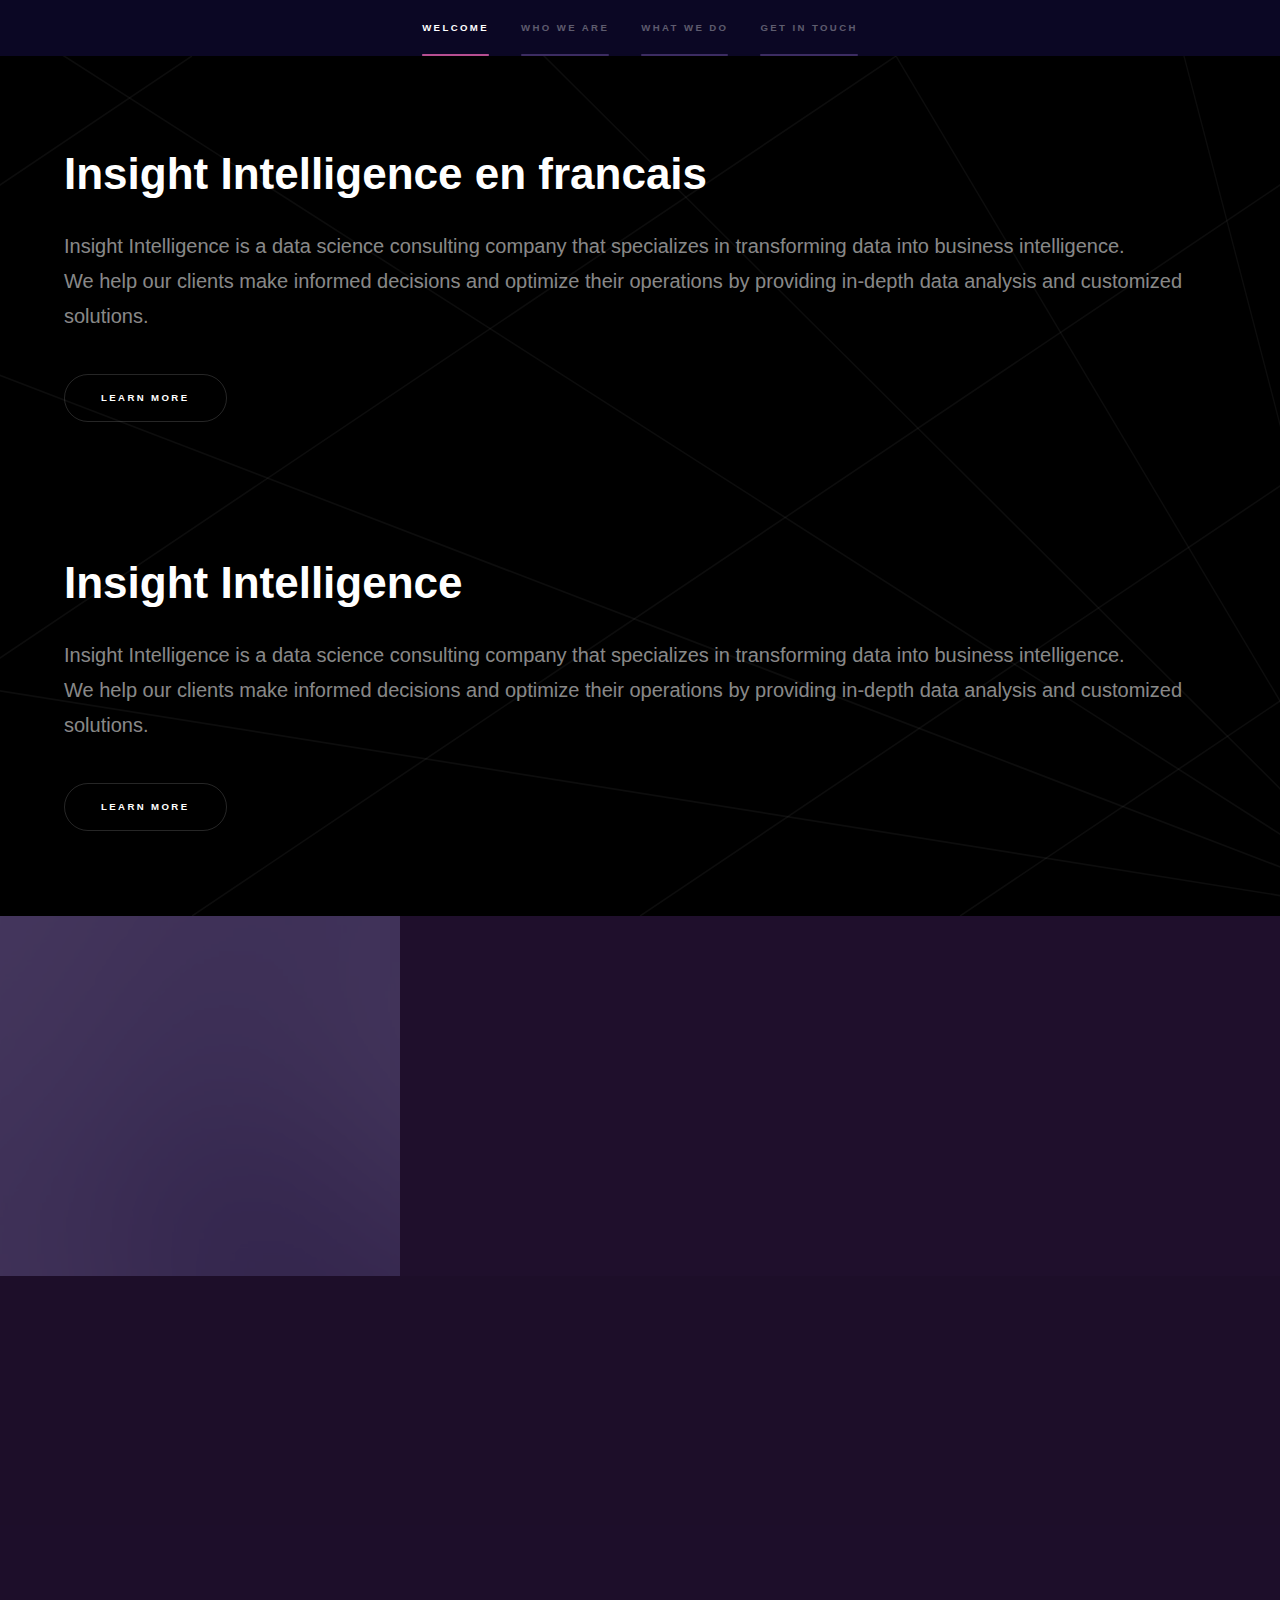
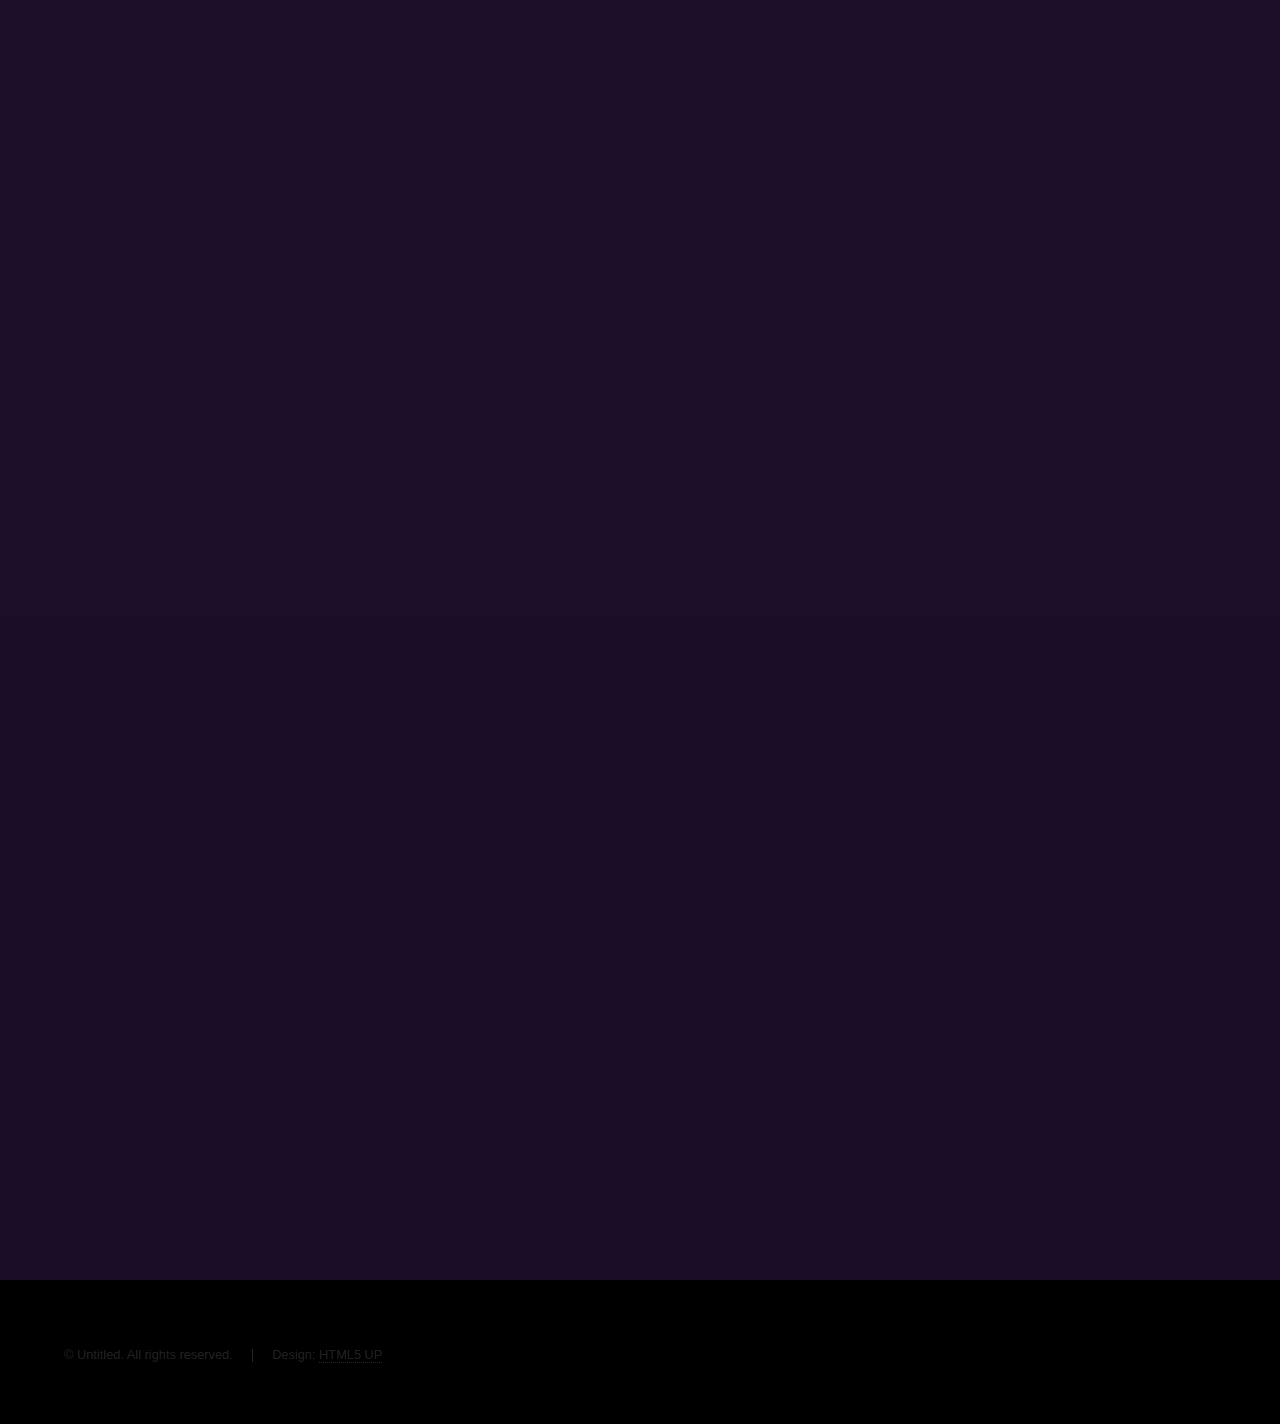
==== commit c80c762a: "changing the style" ====
--- a/index.html
+++ b/index.html
@@ -4,9 +4,9 @@
 	html5up.net | @ajlkn
 	Free for personal and commercial use under the CCA 3.0 license (html5up.net/license)
 -->
-<html>
+<html lang='en'>
 	<head>
-		<title>Hyperspace by HTML5 UP</title>
+		<title>Insight Intelligence</title>
 		<meta charset="utf-8" />
 		<meta name="viewport" content="width=device-width, initial-scale=1, user-scalable=no" />
 		<link rel="stylesheet" href="assets/css/main.css" />
@@ -33,10 +33,19 @@
 
 				<!-- Intro -->
 					<section id="intro" class="wrapper style1 fullscreen fade-up">
-						<div class="inner">
-							<h1>Hyperspace</h1>
-							<p>Just another fine responsive site template designed by <a href="http://html5up.net">HTML5 UP</a><br />
-							and released for free under the <a href="http://html5up.net/license">Creative Commons</a>.</p>
+						<div lang="fr" class="inner">
+							<h1>Insight Intelligence en francais</h1>
+							<p>Insight Intelligence is a data science consulting company that specializes in transforming data into business intelligence. </br> We help our clients make informed decisions and optimize their operations by providing in-depth data analysis and customized solutions. 
+							</p>
+							<ul class="actions">
+								<li><a href="#one" class="button scrolly">Learn more</a></li>
+							</ul>
+						</div>
+
+						<div lang="en" class="inner">
+							<h1>Insight Intelligence</h1>
+							<p>Insight Intelligence is a data science consulting company that specializes in transforming data into business intelligence. </br> We help our clients make informed decisions and optimize their operations by providing in-depth data analysis and customized solutions. 
+							</p>
 							<ul class="actions">
 								<li><a href="#one" class="button scrolly">Learn more</a></li>
 							</ul>
@@ -57,7 +66,7 @@
 								</div>
 							</div>
 						</section>
-						<section>
+						<!-- <section>
 							<a href="#" class="image"><img src="images/pic02.jpg" alt="" data-position="top center" /></a>
 							<div class="content">
 								<div class="inner">
@@ -81,7 +90,7 @@
 								</div>
 							</div>
 						</section>
-					</section>
+					</section> -->
 
 				<!-- Two -->
 					<section id="two" class="wrapper style3 fade-up">
--- a/assets/css/main.css
+++ b/assets/css/main.css
@@ -1,9 +1,9 @@
 @import url(fontawesome-all.min.css);
 
-/*
-	Hyperspace by HTML5 UP
-	html5up.net | @ajlkn
-	Free for personal and commercial use under the CCA 3.0 license (html5up.net/license)
+/*
+	Hyperspace by HTML5 UP
+	html5up.net | @ajlkn
+	Free for personal and commercial use under the CCA 3.0 license (html5up.net/license)
 */
 
 html, body, div, span, applet, object,
@@ -2536,11 +2536,11 @@
 			}
 
 				.wrapper.style1 .icon.major:before {
-					color: #5e42a6;
+					color: #180f2f;
 				}
 
 				.wrapper.style1-alt .icon.major:before {
-					color: #493382;
+					color: #2b1d50;
 				}
 
 				.wrapper.style2 .icon.major:before {
@@ -2552,11 +2552,11 @@
 				}
 
 				.wrapper.style3 .icon.major:before {
-					color: #b74e91;
+					color: #331126;
 				}
 
 				.wrapper.style3-alt .icon.major:before {
-					color: #953d75;
+					color: #351529;
 				}
 
 /* Image */
@@ -3236,31 +3236,31 @@
 			}
 
 		.wrapper.alt {
-			background-color: #261c3e;
+			background-color: #18081f;
 		}
 
 		.wrapper.style1 {
-			background-color: #5e42a6;
+			background-color: #000000;
 		}
 
 		.wrapper.style1-alt {
-			background-color: #493382;
+			background-color: #000000; /* footer  */
 		}
 
 		.wrapper.style2 {
-			background-color: #5052b5;
+			background-color: #1f0f2c;
 		}
 
 		.wrapper.style2-alt {
-			background-color: #3e4094;
+			background-color: #220b2c;
 		}
 
 		.wrapper.style3 {
-			background-color: #b74e91;
+			background-color: #38296e;
 		}
 
 		.wrapper.style3-alt {
-			background-color: #953d75;
+			background-color: #030e14;
 		}
 
 		.wrapper.fullscreen {
@@ -3524,7 +3524,7 @@
 
 	#sidebar {
 		padding: 2.5em 2.5em 0.5em 2.5em ;
-		background: #312450;
+		background: #0b0724;
 		cursor: default;
 		height: 100vh;
 		left: 0;
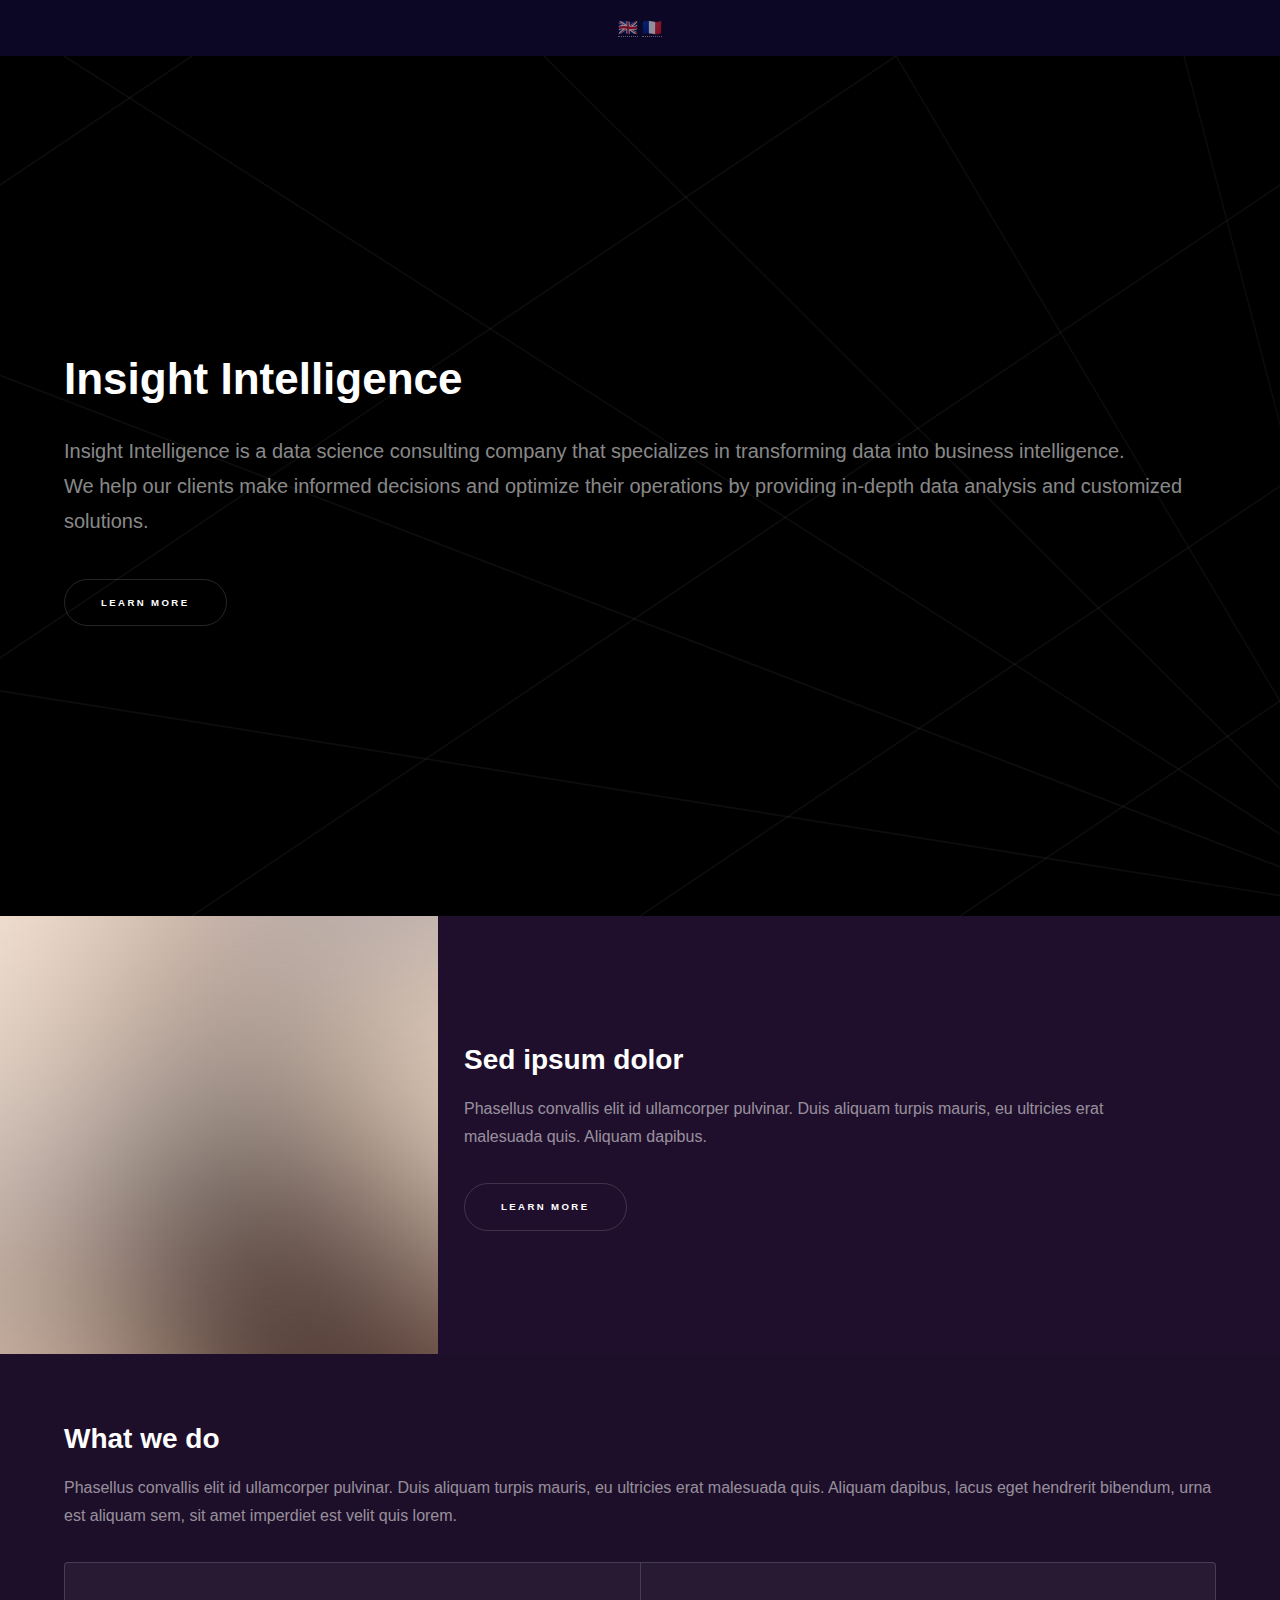
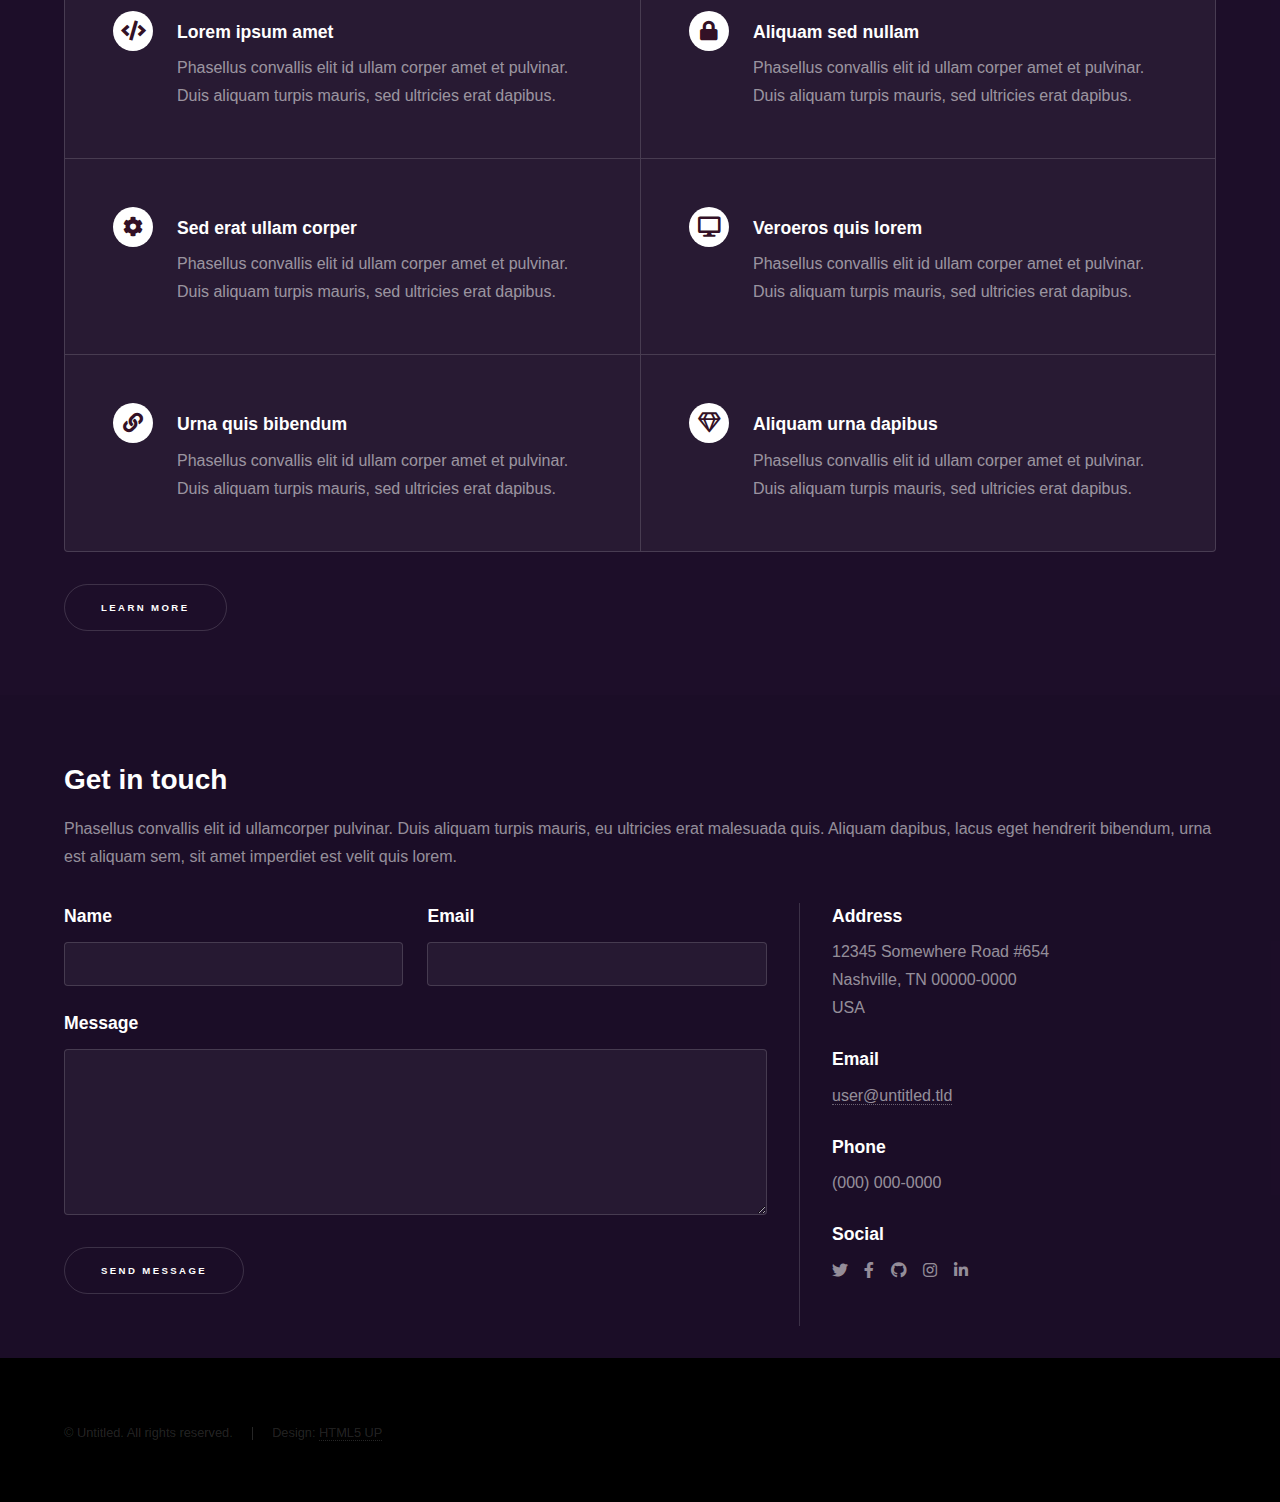
==== commit 4128908e: "New push with emoji because it's fun" ====
--- a/index.html
+++ b/index.html
@@ -4,20 +4,25 @@
 	html5up.net | @ajlkn
 	Free for personal and commercial use under the CCA 3.0 license (html5up.net/license)
 -->
-<html lang='en'>
+<html>
 	<head>
 		<title>Insight Intelligence</title>
 		<meta charset="utf-8" />
 		<meta name="viewport" content="width=device-width, initial-scale=1, user-scalable=no" />
 		<link rel="stylesheet" href="assets/css/main.css" />
 		<noscript><link rel="stylesheet" href="assets/css/noscript.css" /></noscript>
+
 	</head>
 	<body class="is-preload">
 
 		<!-- Sidebar -->
 			<section id="sidebar">
+				<a href="#"> 🇬🇧</a>
+				<a href="index_fr.html"> 🇫🇷</a>
 				<div class="inner">
+					
 					<nav>
+						
 						<ul>
 							<li><a href="#intro">Welcome</a></li>
 							<li><a href="#one">Who we are</a></li>
@@ -33,14 +38,7 @@
 
 				<!-- Intro -->
 					<section id="intro" class="wrapper style1 fullscreen fade-up">
-						<div lang="fr" class="inner">
-							<h1>Insight Intelligence en francais</h1>
-							<p>Insight Intelligence is a data science consulting company that specializes in transforming data into business intelligence. </br> We help our clients make informed decisions and optimize their operations by providing in-depth data analysis and customized solutions. 
-							</p>
-							<ul class="actions">
-								<li><a href="#one" class="button scrolly">Learn more</a></li>
-							</ul>
-						</div>
+	
 
 						<div lang="en" class="inner">
 							<h1>Insight Intelligence</h1>
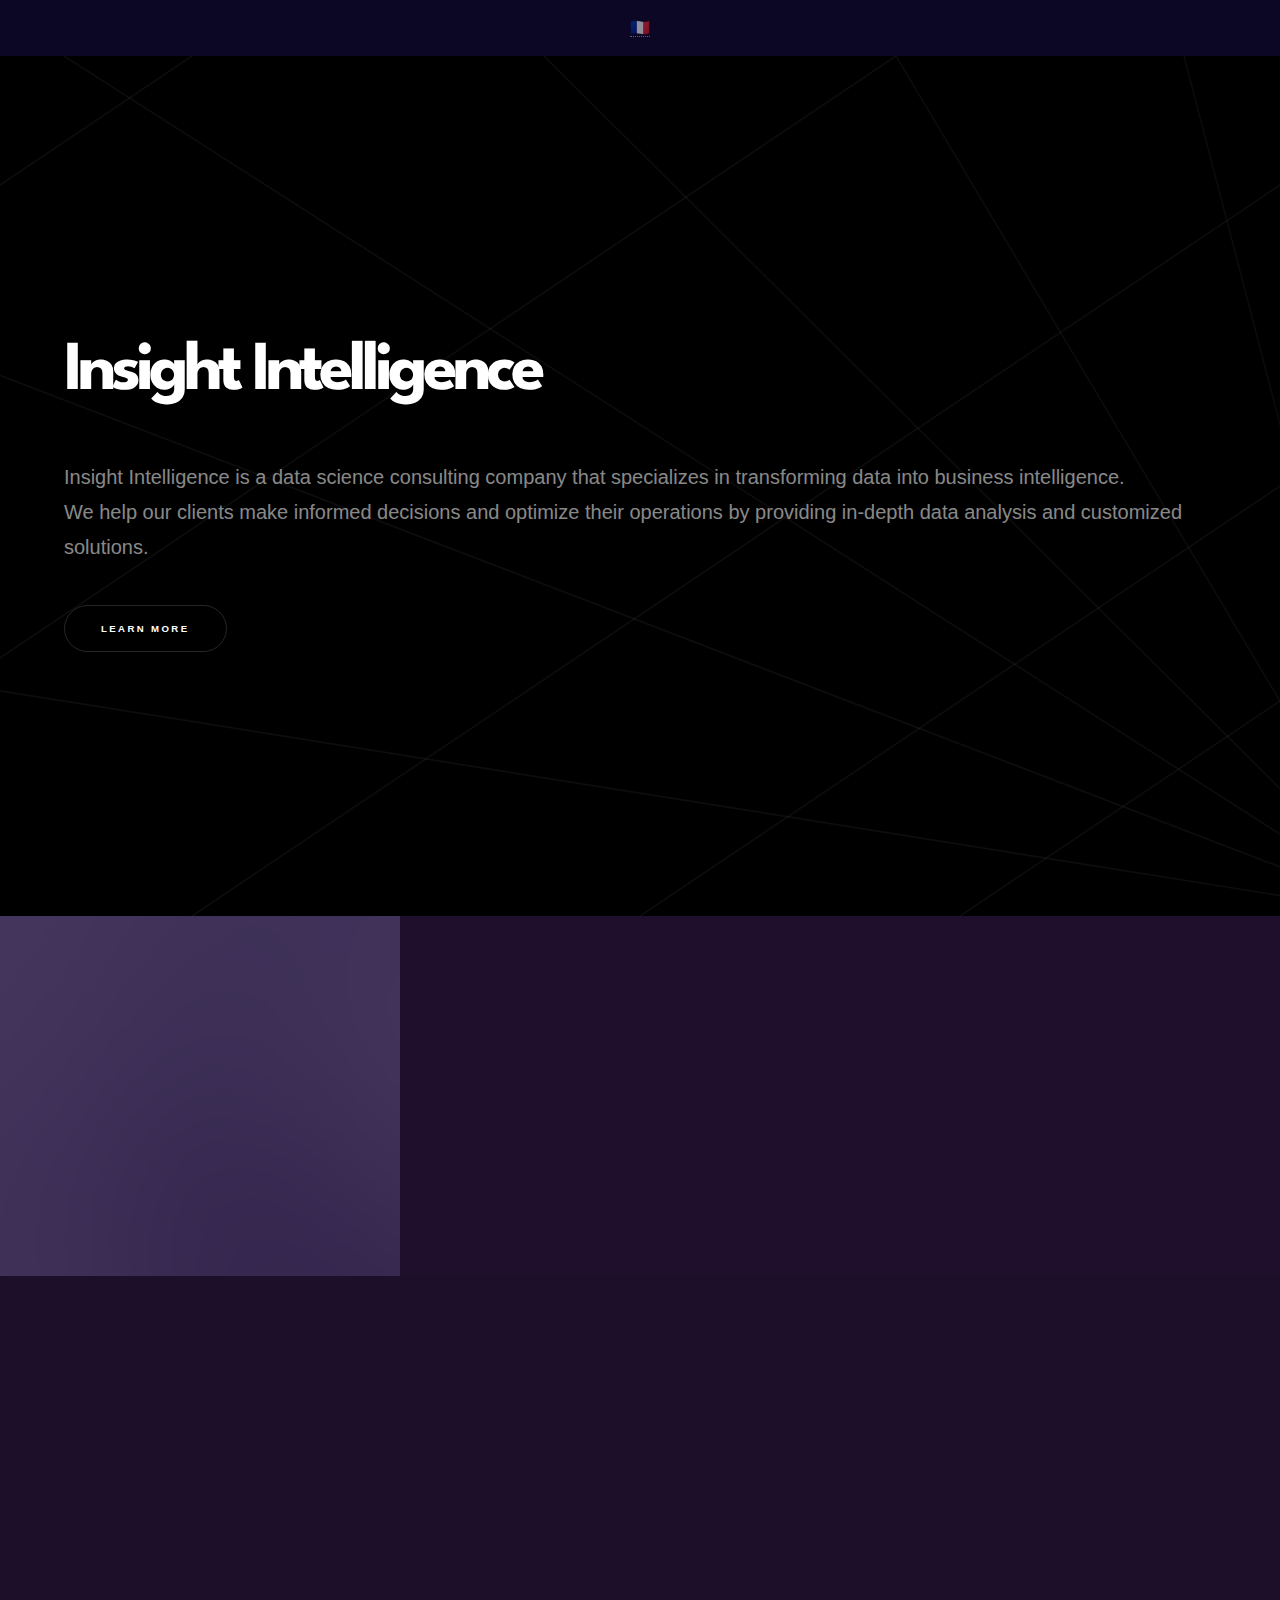
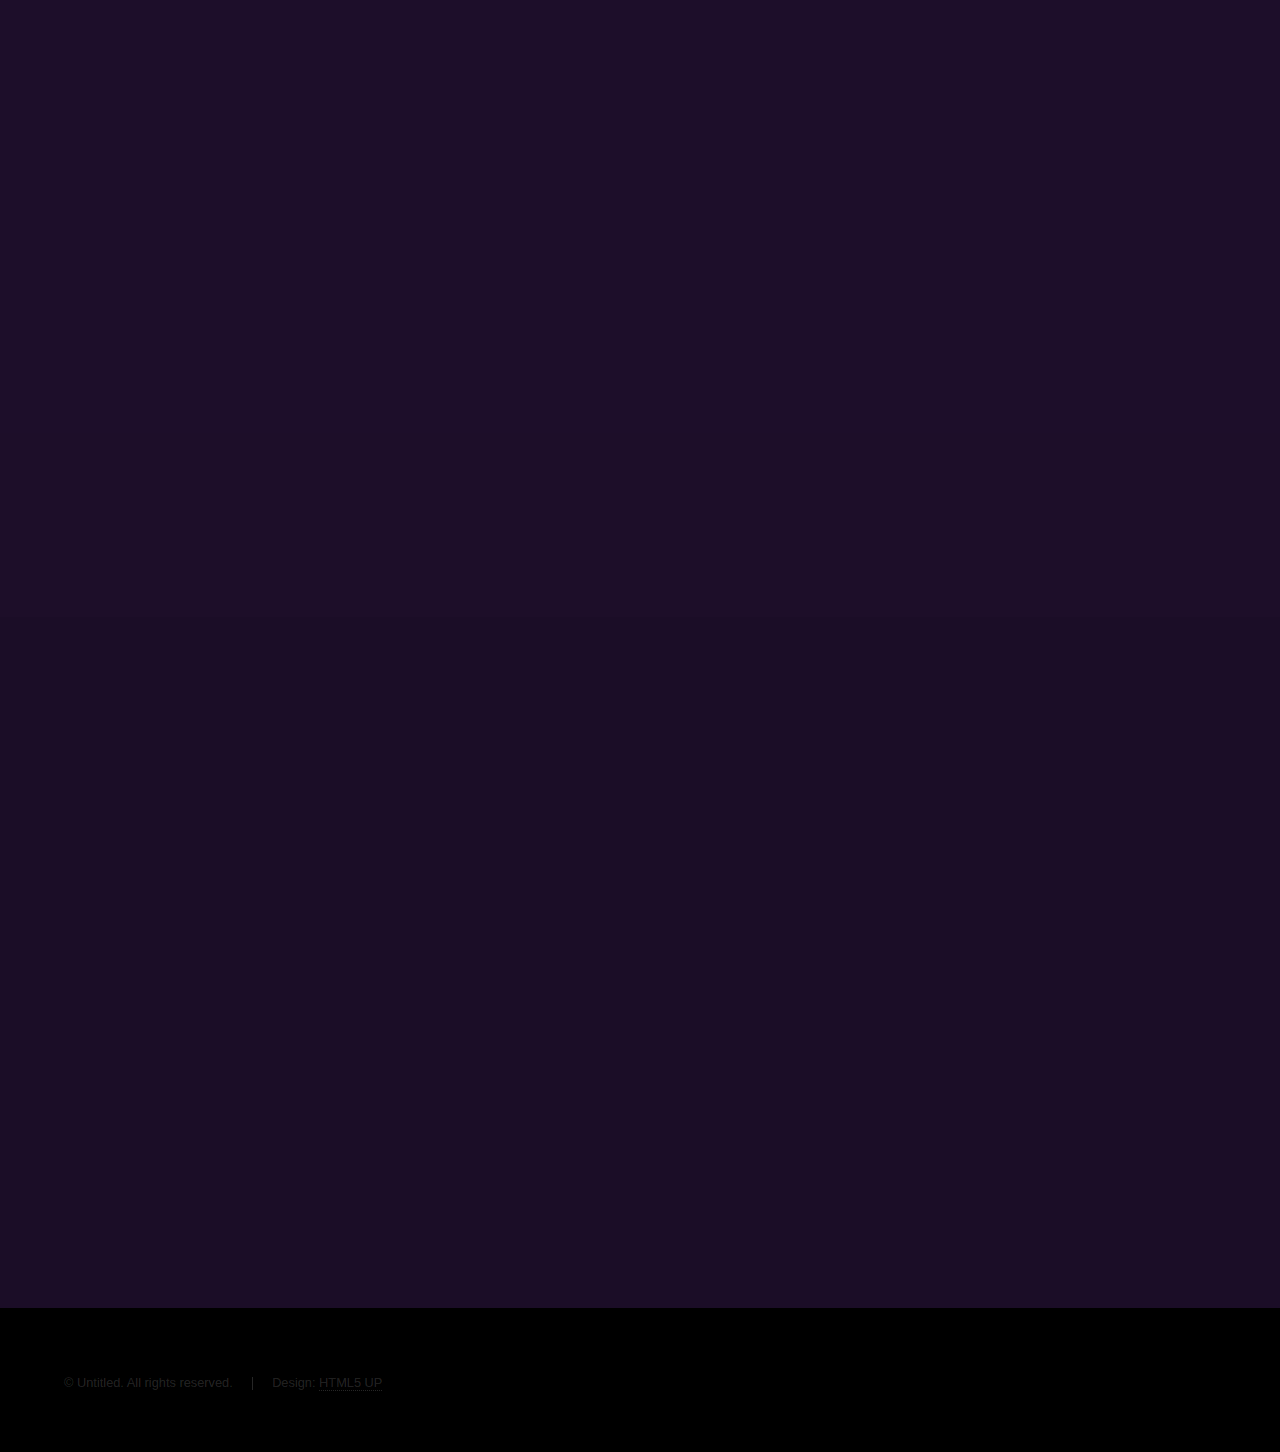
==== commit 2c09148c: "customizing the pages" ====
--- a/index.html
+++ b/index.html
@@ -11,13 +11,14 @@
 		<meta name="viewport" content="width=device-width, initial-scale=1, user-scalable=no" />
 		<link rel="stylesheet" href="assets/css/main.css" />
 		<noscript><link rel="stylesheet" href="assets/css/noscript.css" /></noscript>
+		<link href='https://fonts.googleapis.com/css?family=League Spartan' rel='stylesheet'>
 
 	</head>
 	<body class="is-preload">
 
 		<!-- Sidebar -->
 			<section id="sidebar">
-				<a href="#"> 🇬🇧</a>
+				<!-- <a href="#"> 🇬🇧</a> -->
 				<a href="index_fr.html"> 🇫🇷</a>
 				<div class="inner">
 					
@@ -41,7 +42,7 @@
 	
 
 						<div lang="en" class="inner">
-							<h1>Insight Intelligence</h1>
+							<h1 style="font-family:League Spartan; letter-spacing:-5px; font-size: 70px;">Insight Intelligence</h1>
 							<p>Insight Intelligence is a data science consulting company that specializes in transforming data into business intelligence. </br> We help our clients make informed decisions and optimize their operations by providing in-depth data analysis and customized solutions. 
 							</p>
 							<ul class="actions">
@@ -94,37 +95,37 @@
 					<section id="two" class="wrapper style3 fade-up">
 						<div class="inner">
 							<h2>What we do</h2>
-							<p>Phasellus convallis elit id ullamcorper pulvinar. Duis aliquam turpis mauris, eu ultricies erat malesuada quis. Aliquam dapibus, lacus eget hendrerit bibendum, urna est aliquam sem, sit amet imperdiet est velit quis lorem.</p>
+							<p>At Insight Intelligence, we specialize in transforming data into business intelligence. Our team of data scientists and consultants work with clients to provide in-depth data analysis and customized solutions that help them make informed decisions and optimize their operations.</p>
 							<div class="features">
 								<section>
-									<span class="icon solid major fa-code"></span>
-									<h3>Lorem ipsum amet</h3>
-									<p>Phasellus convallis elit id ullam corper amet et pulvinar. Duis aliquam turpis mauris, sed ultricies erat dapibus.</p>
-								</section>
-								<section>
-									<span class="icon solid major fa-lock"></span>
-									<h3>Aliquam sed nullam</h3>
-									<p>Phasellus convallis elit id ullam corper amet et pulvinar. Duis aliquam turpis mauris, sed ultricies erat dapibus.</p>
+									<span class="icon solid major fa-chart-bar"></span>
+									<h3>Data Analysis</h3>
+									<p>Performing in-depth data analyses to uncover patterns and hidden insights.</p>
+								</section>
+								<section>
+									<span class="icon solid major fa-eye"></span>
+									<h3>Data Visualization</h3>
+									<p>Creating impactful visualizations that help clients understand complex data.</p>
 								</section>
 								<section>
 									<span class="icon solid major fa-cog"></span>
-									<h3>Sed erat ullam corper</h3>
-									<p>Phasellus convallis elit id ullam corper amet et pulvinar. Duis aliquam turpis mauris, sed ultricies erat dapibus.</p>
-								</section>
-								<section>
-									<span class="icon solid major fa-desktop"></span>
-									<h3>Veroeros quis lorem</h3>
-									<p>Phasellus convallis elit id ullam corper amet et pulvinar. Duis aliquam turpis mauris, sed ultricies erat dapibus.</p>
+									<h3>Data Transformation</h3>
+									<p>Transforming data into a more usable format for analysis and visualization.</p>
+								</section>
+								<section>
+									<span class="icon solid major fa-laptop-code"></span>
+									<h3>Custom Solutions</h3>
+									<p>Developing customized solutions that help clients achieve their business objectives.</p>
 								</section>
 								<section>
 									<span class="icon solid major fa-link"></span>
-									<h3>Urna quis bibendum</h3>
-									<p>Phasellus convallis elit id ullam corper amet et pulvinar. Duis aliquam turpis mauris, sed ultricies erat dapibus.</p>
-								</section>
-								<section>
-									<span class="icon major fa-gem"></span>
-									<h3>Aliquam urna dapibus</h3>
-									<p>Phasellus convallis elit id ullam corper amet et pulvinar. Duis aliquam turpis mauris, sed ultricies erat dapibus.</p>
+									<h3>Data Integration</h3>
+									<p>Integrating data from different sources to create a complete view of the business.</p>
+								</section>
+								<section>
+									<span class="icon solid major fa-lightbulb"></span>
+									<h3>Strategy and Planning</h3>
+									<p>Providing strategic guidance and planning to help clients leverage their data and gain a competitive advantage.</p>
 								</section>
 							</div>
 							<ul class="actions">
@@ -137,7 +138,7 @@
 					<section id="three" class="wrapper style1 fade-up">
 						<div class="inner">
 							<h2>Get in touch</h2>
-							<p>Phasellus convallis elit id ullamcorper pulvinar. Duis aliquam turpis mauris, eu ultricies erat malesuada quis. Aliquam dapibus, lacus eget hendrerit bibendum, urna est aliquam sem, sit amet imperdiet est velit quis lorem.</p>
+							<p>Thank you for your interest in our services. If you have any questions or would like to learn more about how we can help you transform your business with data-driven solutions, please get in touch with us. We're a small but dedicated team and we're always happy to help. Choose the most convenient way to reach us below and we'll get back to you as soon as possible.</p>
 							<div class="split style1">
 								<section>
 									<form method="post" action="#">
@@ -156,7 +157,7 @@
 											</div>
 										</div>
 										<ul class="actions">
-											<li><a href="" class="button submit">Send Message</a></li>
+											<li><a href="" class="button submit">Send message</a></li>
 										</ul>
 									</form>
 								</section>
@@ -170,7 +171,7 @@
 										</li>
 										<li>
 											<h3>Email</h3>
-											<a href="#">user@untitled.tld</a>
+											<a href="#">i-intelligence@maximehenry.com</a>
 										</li>
 										<li>
 											<h3>Phone</h3>
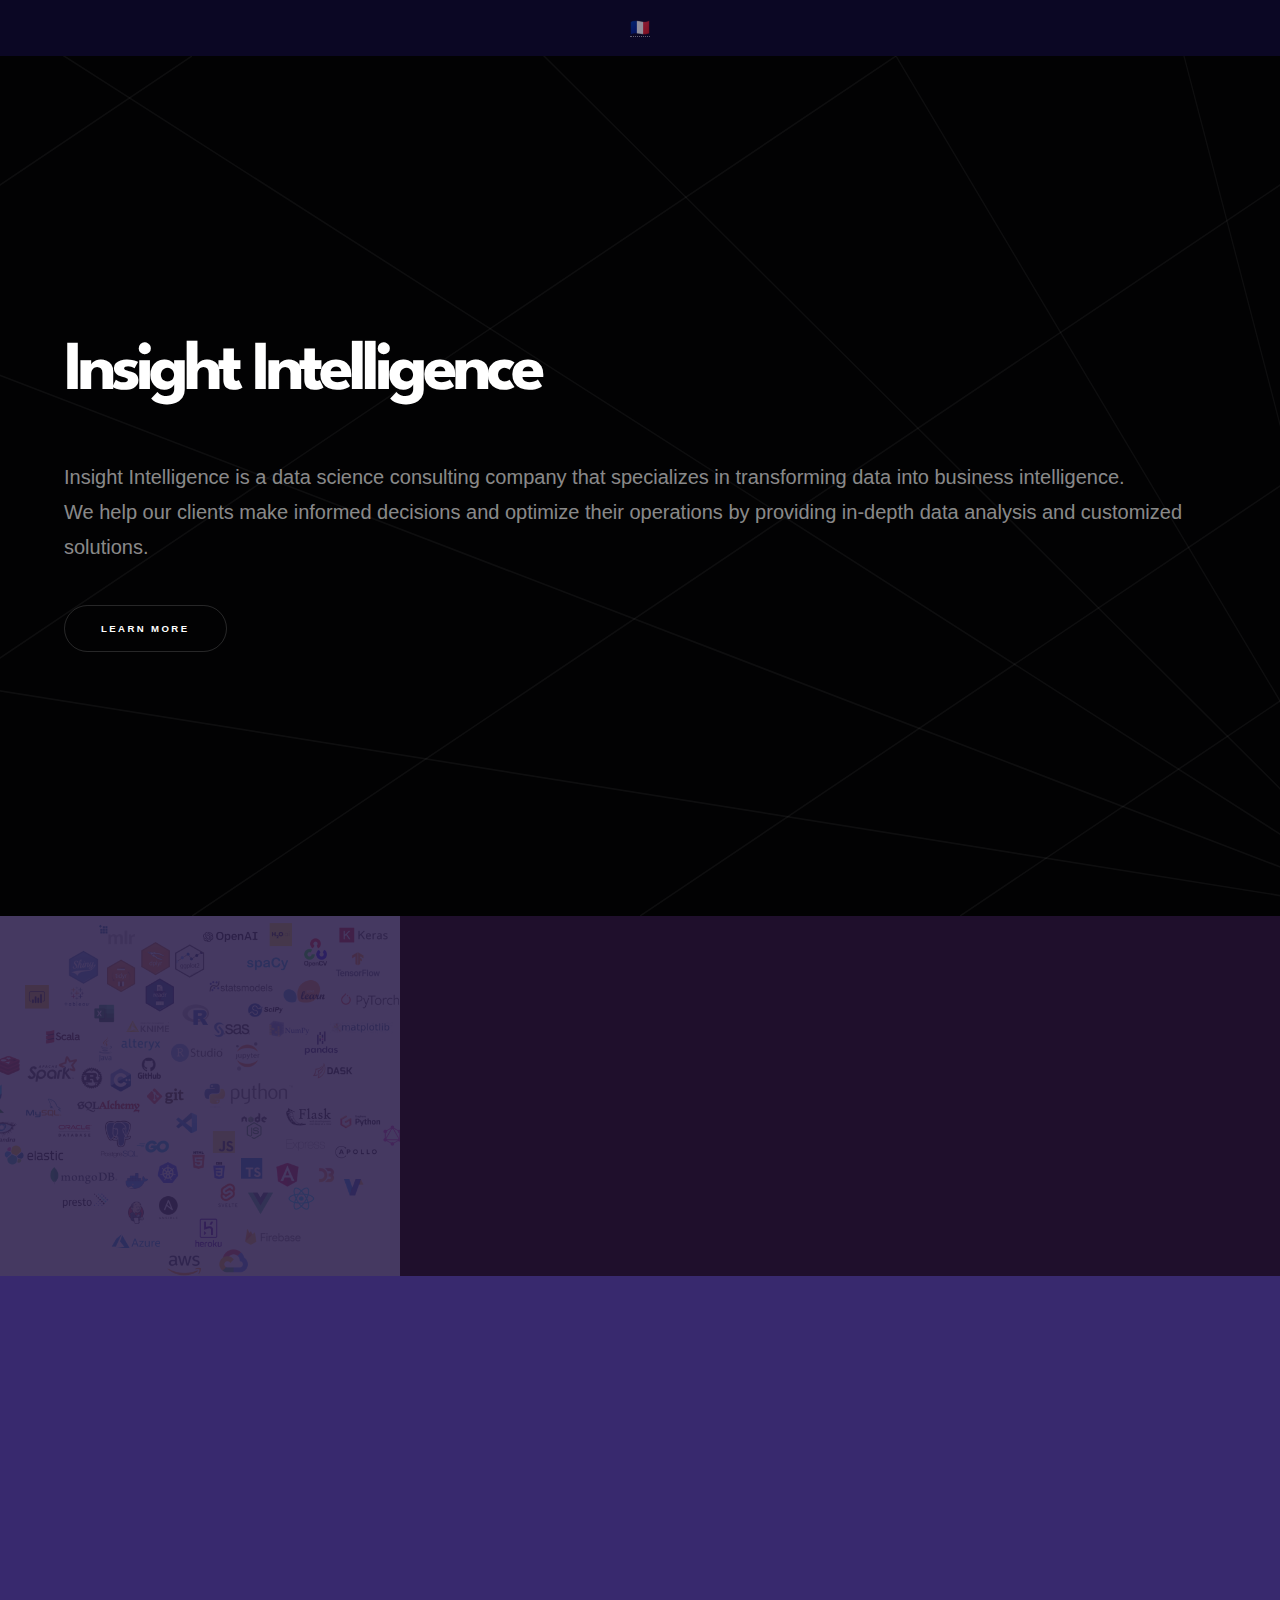
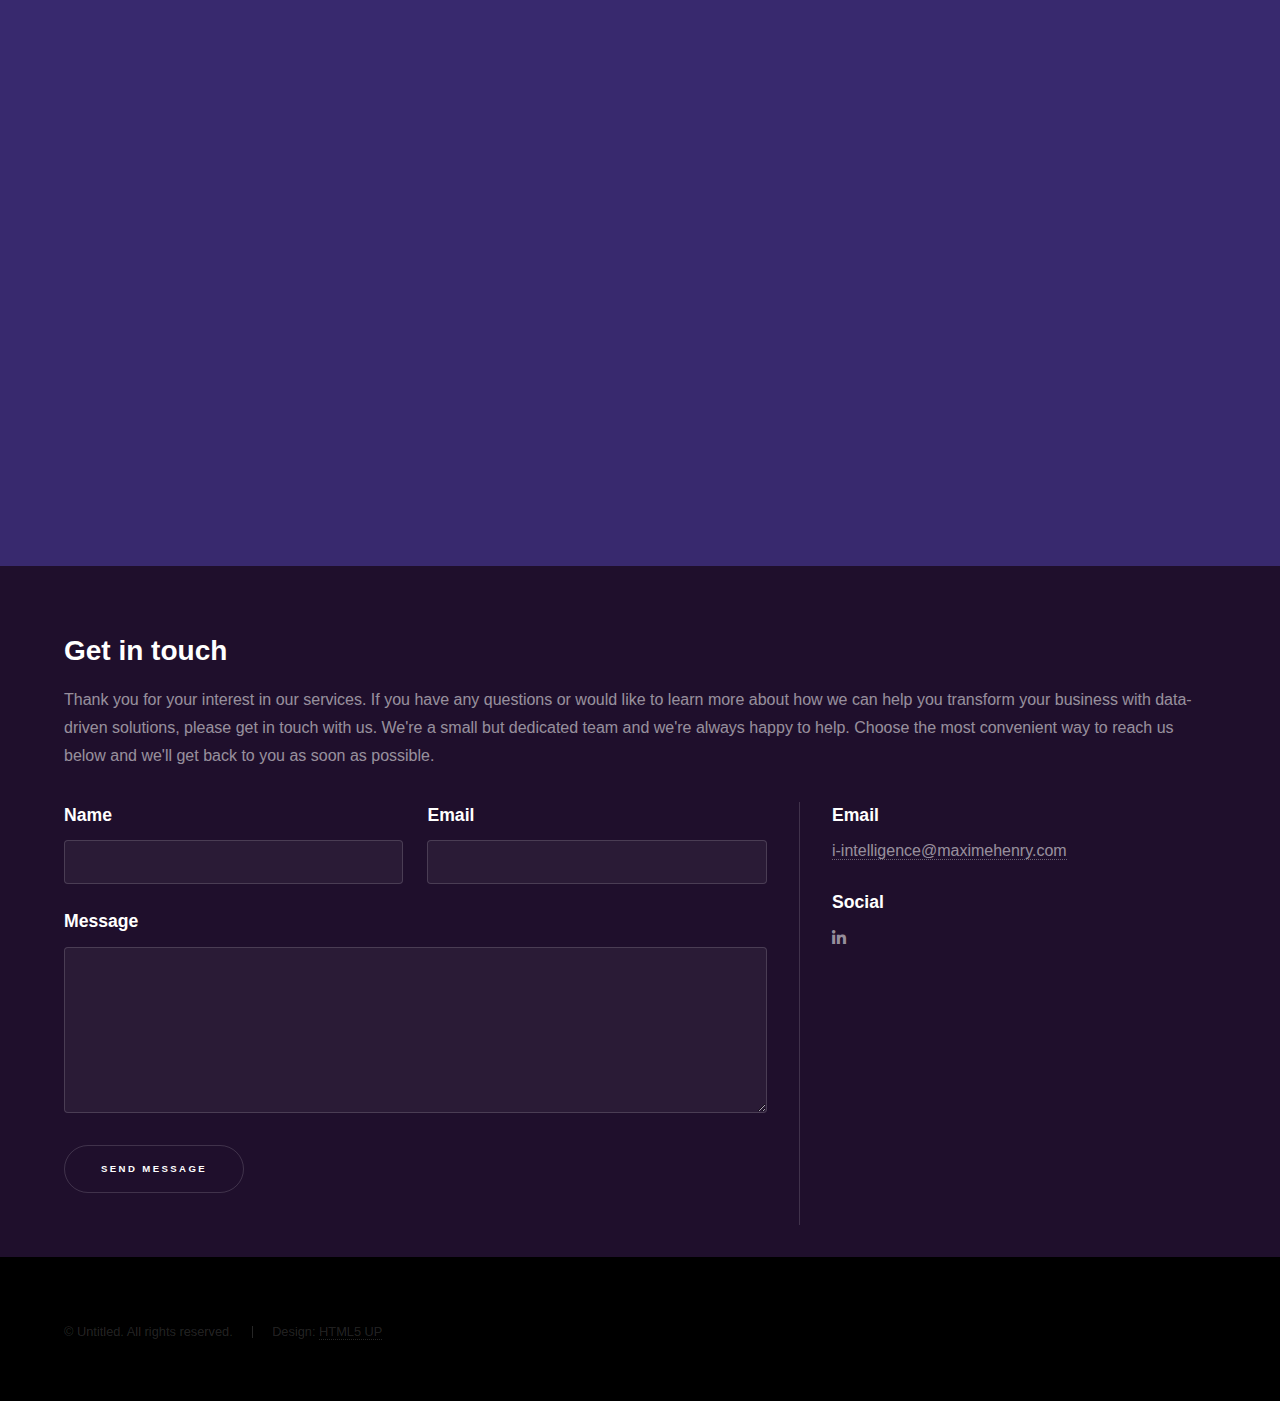
==== commit c78469e9: "final version" ====
--- a/index.html
+++ b/index.html
@@ -52,19 +52,21 @@
 					</section>
 
 				<!-- One -->
-					<section id="one" class="wrapper style2 spotlights">
-						<section>
-							<a href="#" class="image"><img src="images/pic01.jpg" alt="" data-position="center center" /></a>
-							<div class="content">
-								<div class="inner">
-									<h2>Sed ipsum dolor</h2>
-									<p>Phasellus convallis elit id ullamcorper pulvinar. Duis aliquam turpis mauris, eu ultricies erat malesuada quis. Aliquam dapibus.</p>
-									<ul class="actions">
-										<li><a href="generic.html" class="button">Learn more</a></li>
-									</ul>
-								</div>
-							</div>
-						</section>
+				<section id="one" class="wrapper style2 spotlights">
+					<section>
+						<a href="#" class="image"><img src="images/tools.png" alt="" data-position="center center" /></a>
+						<div class="content">
+							<div class="inner">
+								<h2>Tools and Technologies</h2>
+								<p>
+									At Insight Intelligence, we combine best practices and technologies to provide cutting-edge data science solutions. We leverage secure data servers from AWS and utilize Python, R, and Power BI to store, analyze, and visualize your data. Our adaptability allows us to stay up-to-date with the latest technological advancements and tailor them to your business needs. </p>
+								<!-- <ul class="actions">
+									<li><a href="generic.html" class="button">Learn more</a></li>
+								</ul> -->
+							</div>
+						</div>
+					</section>
+				</section>
 						<!-- <section>
 							<a href="#" class="image"><img src="images/pic02.jpg" alt="" data-position="top center" /></a>
 							<div class="content">
@@ -123,25 +125,25 @@
 									<p>Integrating data from different sources to create a complete view of the business.</p>
 								</section>
 								<section>
-									<span class="icon solid major fa-lightbulb"></span>
-									<h3>Strategy and Planning</h3>
-									<p>Providing strategic guidance and planning to help clients leverage their data and gain a competitive advantage.</p>
-								</section>
-							</div>
-							<ul class="actions">
+									<span class="icon solid major fa-lock"></span>
+									<h3>Data Security</h3>
+									<p>Securing and harmonizing databases for optimal management of sensitive information and improved decision-making.</p>
+								</section>
+							</div>
+							<!-- <ul class="actions">
 								<li><a href="generic.html" class="button">Learn more</a></li>
-							</ul>
+							</ul> -->
 						</div>
 					</section>
 
 				<!-- Three -->
-					<section id="three" class="wrapper style1 fade-up">
+					<section id="three" class="wrapper style2 spotlights">
 						<div class="inner">
 							<h2>Get in touch</h2>
 							<p>Thank you for your interest in our services. If you have any questions or would like to learn more about how we can help you transform your business with data-driven solutions, please get in touch with us. We're a small but dedicated team and we're always happy to help. Choose the most convenient way to reach us below and we'll get back to you as soon as possible.</p>
 							<div class="split style1">
 								<section>
-									<form method="post" action="#">
+									<form method="post" action="https://formspree.io/f/xdoyzboz">
 										<div class="fields">
 											<div class="field half">
 												<label for="name">Name</label>
@@ -163,28 +165,29 @@
 								</section>
 								<section>
 									<ul class="contact">
-										<li>
+										<!-- <li>
 											<h3>Address</h3>
-											<span>12345 Somewhere Road #654<br />
-											Nashville, TN 00000-0000<br />
-											USA</span>
-										</li>
+											<span>Bretagne<br />
+											France<br />
+											Available remotly
+											</span>
+										</li> -->
 										<li>
 											<h3>Email</h3>
 											<a href="#">i-intelligence@maximehenry.com</a>
 										</li>
 										<li>
-											<h3>Phone</h3>
+											<!-- <h3>Phone</h3>
 											<span>(000) 000-0000</span>
-										</li>
+										</li> -->
 										<li>
 											<h3>Social</h3>
 											<ul class="icons">
-												<li><a href="#" class="icon brands fa-twitter"><span class="label">Twitter</span></a></li>
+												<!-- <li><a href="#" class="icon brands fa-twitter"><span class="label">Twitter</span></a></li>
 												<li><a href="#" class="icon brands fa-facebook-f"><span class="label">Facebook</span></a></li>
 												<li><a href="#" class="icon brands fa-github"><span class="label">GitHub</span></a></li>
-												<li><a href="#" class="icon brands fa-instagram"><span class="label">Instagram</span></a></li>
-												<li><a href="#" class="icon brands fa-linkedin-in"><span class="label">LinkedIn</span></a></li>
+												<li><a href="#" class="icon brands fa-instagram"><span class="label">Instagram</span></a></li> -->
+												<li><a href="https://www.linkedin.com/company/insight-intelligence-fr/" class="icon brands fa-linkedin-in"><span class="label">LinkedIn</span></a></li>
 											</ul>
 										</li>
 									</ul>
--- a/assets/css/main.css
+++ b/assets/css/main.css
@@ -3240,7 +3240,7 @@
 		}
 
 		.wrapper.style1 {
-			background-color: #000000;
+			background-color: #020203;
 		}
 
 		.wrapper.style1-alt {
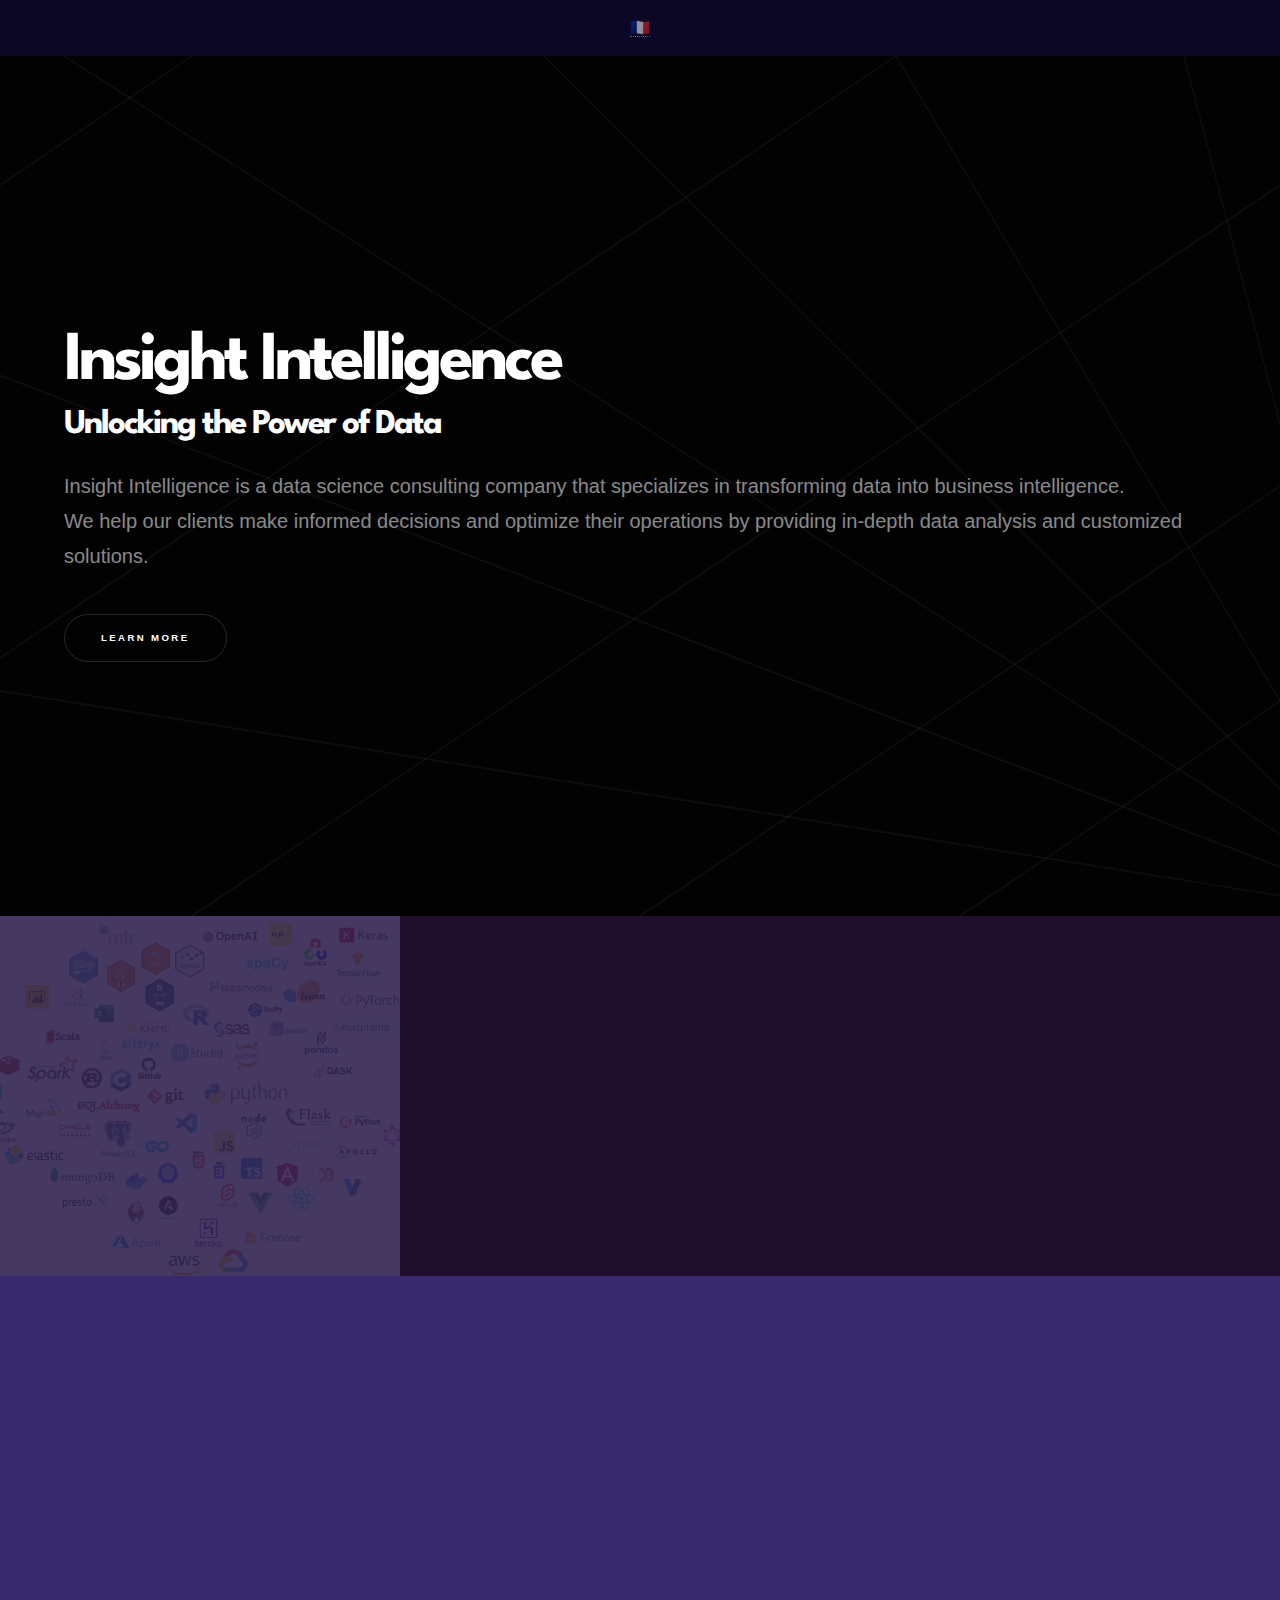
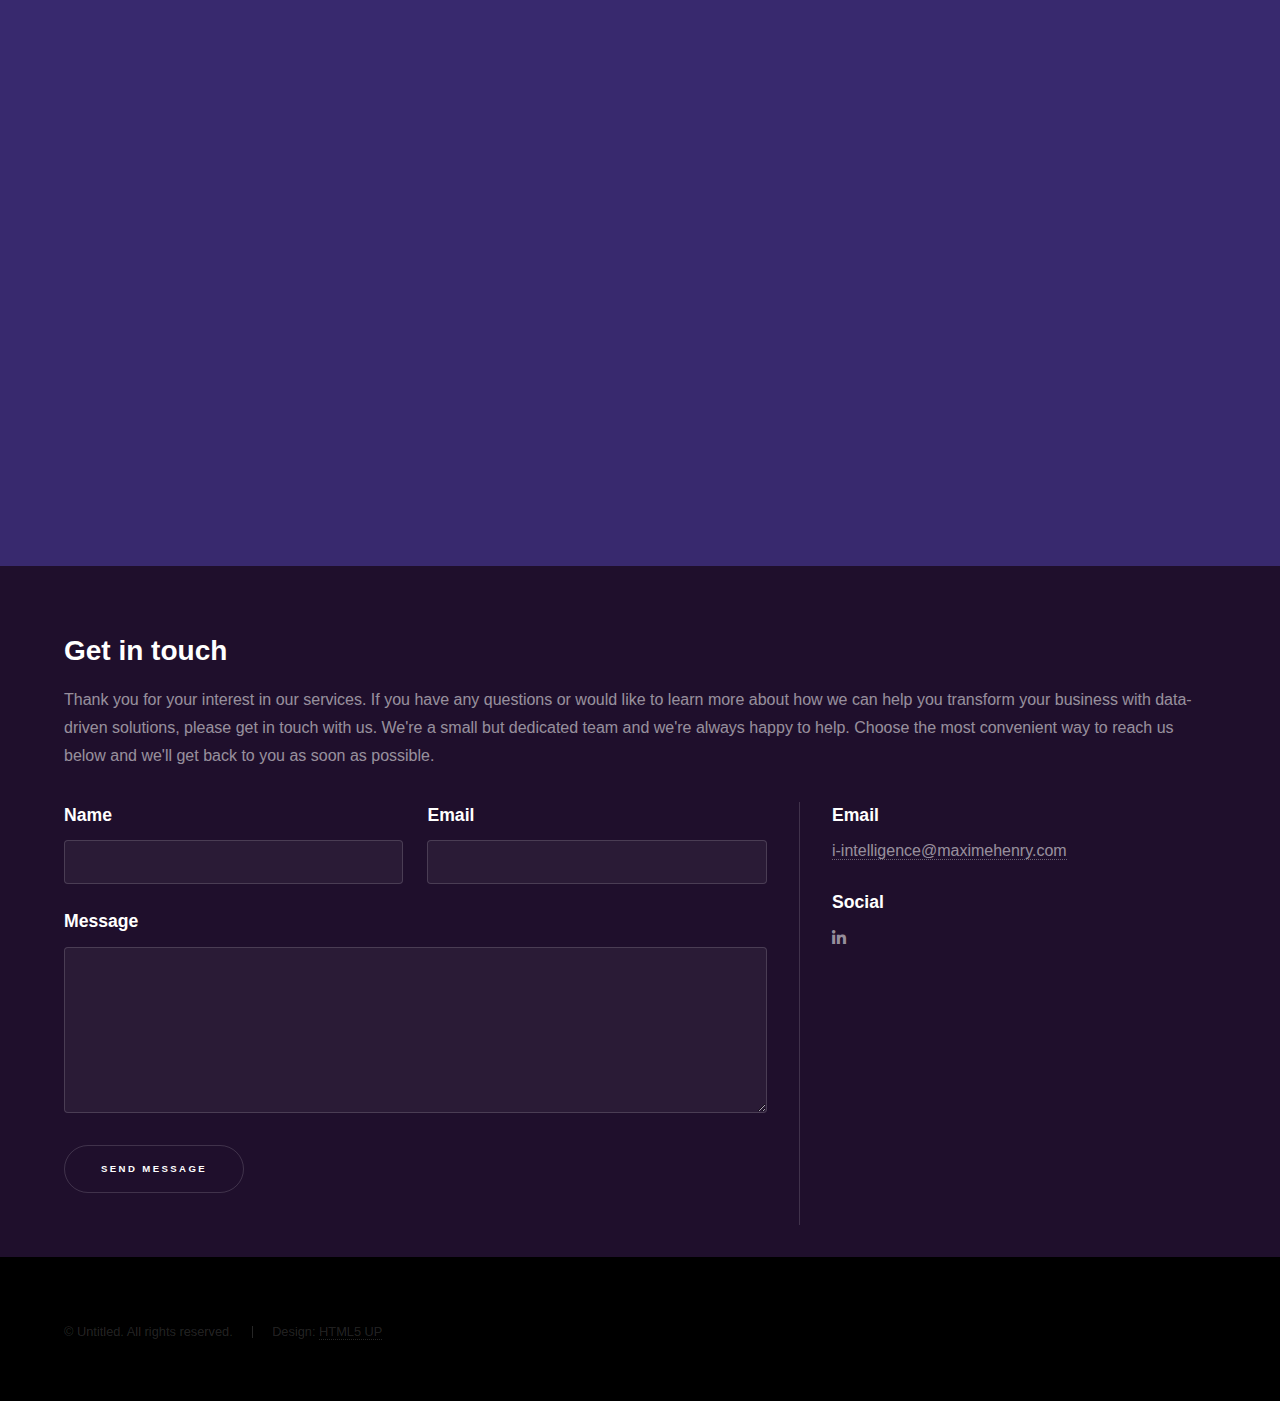
==== commit a35ac46c: "added a new phrase thanks elise" ====
--- a/index.html
+++ b/index.html
@@ -42,7 +42,8 @@
 	
 
 						<div lang="en" class="inner">
-							<h1 style="font-family:League Spartan; letter-spacing:-5px; font-size: 70px;">Insight Intelligence</h1>
+							<h1 style="font-family:League Spartan; letter-spacing:-4px; font-size: 70px;margin:0 0 -1rem 0">Insight Intelligence</h1>
+							<h2 style="font-family:League Spartan; letter-spacing:-2px; font-size: 35px;"> Unlocking the Power of Data</h2>
 							<p>Insight Intelligence is a data science consulting company that specializes in transforming data into business intelligence. </br> We help our clients make informed decisions and optimize their operations by providing in-depth data analysis and customized solutions. 
 							</p>
 							<ul class="actions">
